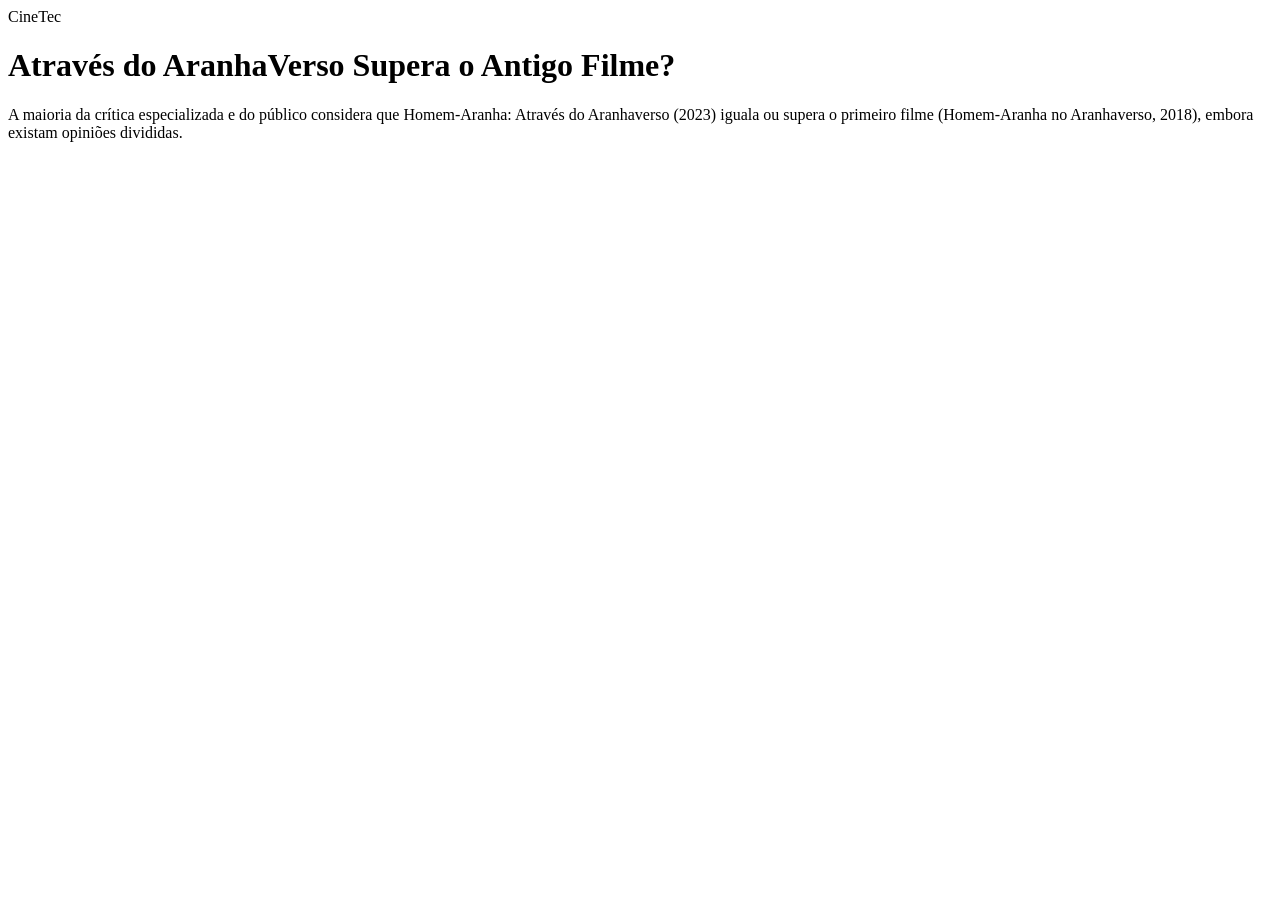
==== index.html @ cc29a234 "05/10" ====
<!DOCTYPE html>
<html lang="pt-BR">
<head>
    <meta charset="UTF-8">
    <meta name="viewport" content="width=device-width, initial-scale=1.0">
    <title>CineTec</title>
</head>
<body>
    <header> CineTec </header>
    <h1> Através do AranhaVerso Supera o Antigo Filme?</h1>
    <p>A maioria da crítica especializada e do público considera que Homem-Aranha: Através do Aranhaverso (2023) iguala ou supera o primeiro filme (Homem-Aranha no Aranhaverso, 2018), embora existam opiniões divididas.</p>

    <iframe width="560" height="315" src="https://www.youtube.com/embed/LZBlXkDvhh4?si=Lw2YmyXKeDv9jEef" title="YouTube video player" frameborder="0" allow="accelerometer; autoplay; clipboard-write; encrypted-media; gyroscope; picture-in-picture; web-share" referrerpolicy="strict-origin-when-cross-origin" allowfullscreen></iframe>

    <section>
        <div>
            
        </div>
        <div>

        </div>
    </section>

</body>
</html>
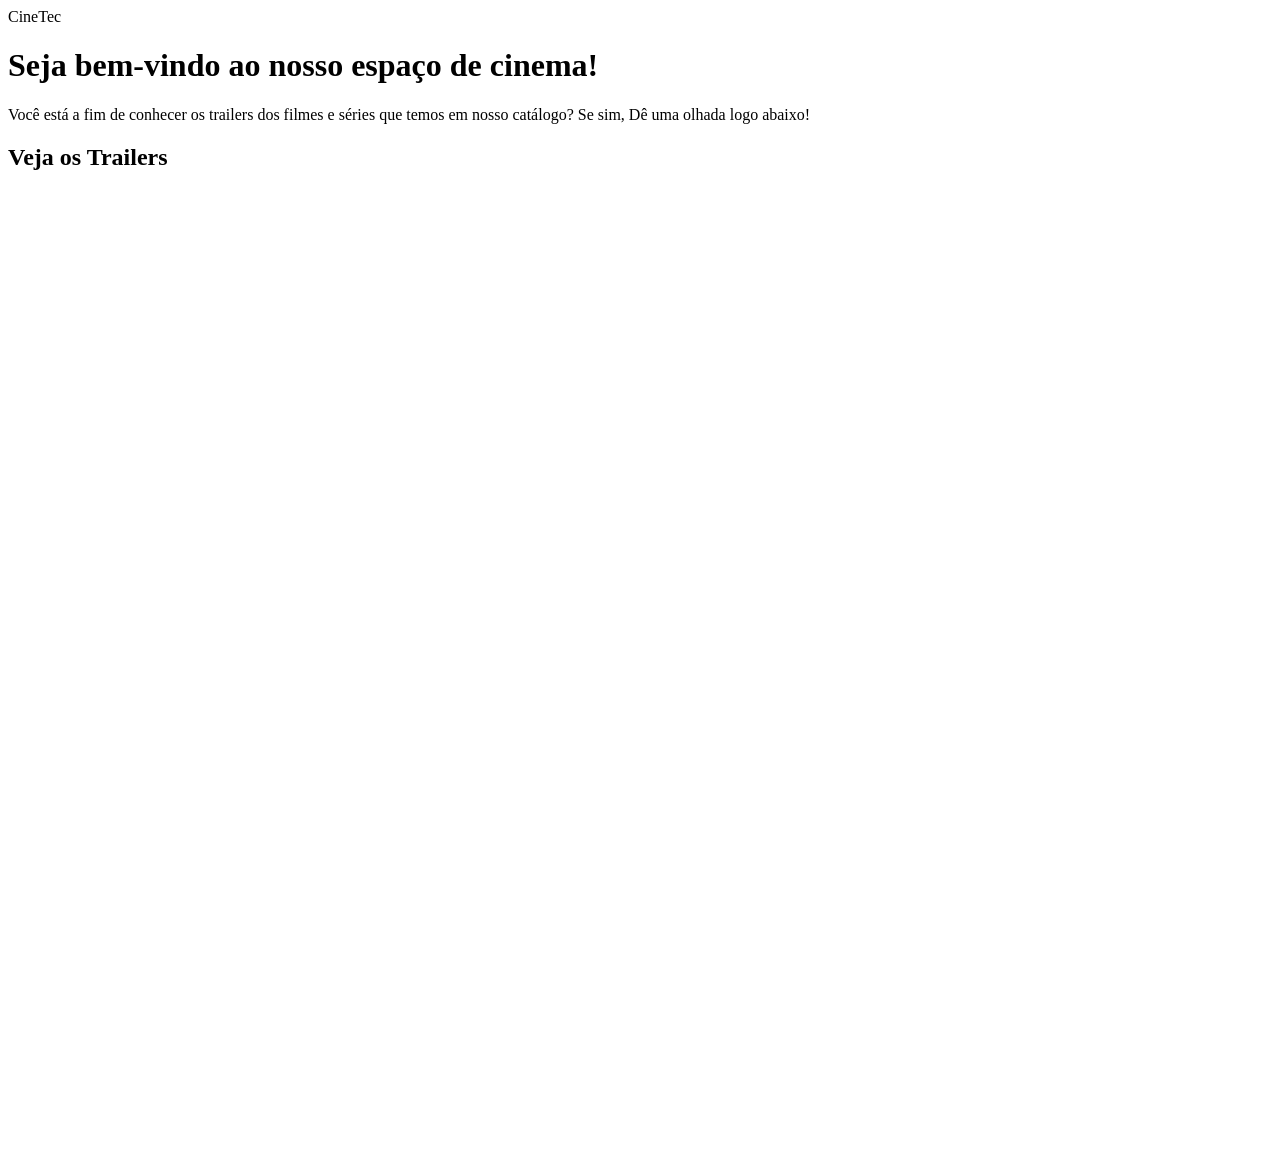
==== commit 5f8f9a66: "19/10" ====
--- a/index.html
+++ b/index.html
@@ -1,20 +1,43 @@
 <!DOCTYPE html>
 <html lang="pt-BR">
+
 <head>
     <meta charset="UTF-8">
     <meta name="viewport" content="width=device-width, initial-scale=1.0">
     <title>CineTec</title>
 </head>
+
 <body>
     <header> CineTec </header>
-    <h1> Através do AranhaVerso Supera o Antigo Filme?</h1>
-    <p>A maioria da crítica especializada e do público considera que Homem-Aranha: Através do Aranhaverso (2023) iguala ou supera o primeiro filme (Homem-Aranha no Aranhaverso, 2018), embora existam opiniões divididas.</p>
+    <h1> Seja bem-vindo ao nosso espaço de cinema! </h1>
+    <p>Você está a fim de conhecer os trailers dos filmes e séries que temos em nosso catálogo? Se sim, Dê uma olhada logo abaixo!</p>
 
-    <iframe width="560" height="315" src="https://www.youtube.com/embed/LZBlXkDvhh4?si=Lw2YmyXKeDv9jEef" title="YouTube video player" frameborder="0" allow="accelerometer; autoplay; clipboard-write; encrypted-media; gyroscope; picture-in-picture; web-share" referrerpolicy="strict-origin-when-cross-origin" allowfullscreen></iframe>
+
 
     <section>
-        <div>
-            
+        <h2> Veja os Trailers </h2>
+        <div class="categoria-videos">
+            <iframe width="560" height="315" src="https://www.youtube.com/embed/_juCljJ4rzU?si=S2fGUZrcpbtemXIc"
+                title="YouTube video player" frameborder="0"
+                allow="accelerometer; autoplay; clipboard-write; encrypted-media; gyroscope; picture-in-picture; web-share"
+                referrerpolicy="strict-origin-when-cross-origin" allowfullscreen></iframe>
+
+            <iframe width="560" height="315" src="https://www.youtube.com/embed/yAZxx8t9zig?si=YxLXKt5X-Cb_S_-1"
+                title="YouTube video player" frameborder="0"
+                allow="accelerometer; autoplay; clipboard-write; encrypted-media; gyroscope; picture-in-picture; web-share"
+                referrerpolicy="strict-origin-when-cross-origin" allowfullscreen></iframe>
+
+            <iframe width="560" height="315" src="https://www.youtube.com/embed/LZBlXkDvhh4?si=Lw2YmyXKeDv9jEef"
+                title="YouTube video player" frameborder="0"
+                allow="accelerometer; autoplay; clipboard-write; encrypted-media; gyroscope; picture-in-picture; web-share"
+                referrerpolicy="strict-origin-when-cross-origin" allowfullscreen></iframe>
+
+            <iframe width="560" height="315" src="https://www.youtube.com/embed/PlulyWs1kS4?si=vdu481B2vQ9Os8NS" title="YouTube video player" frameborder="0" allow="accelerometer; autoplay; clipboard-write; encrypted-media; gyroscope; picture-in-picture; web-share" referrerpolicy="strict-origin-when-cross-origin" allowfullscreen></iframe>
+
+            <iframe width="560" height="315" src="https://www.youtube.com/embed/irVNGjRFZGk?si=vk2g4pe2ifqlutdb" title="YouTube video player" frameborder="0" allow="accelerometer; autoplay; clipboard-write; encrypted-media; gyroscope; picture-in-picture; web-share" referrerpolicy="strict-origin-when-cross-origin" allowfullscreen></iframe>
+
+            <iframe width="560" height="315" src="https://www.youtube.com/embed/YWoIIeQECXg?si=UeiY3RfHcWssS88X" title="YouTube video player" frameborder="0" allow="accelerometer; autoplay; clipboard-write; encrypted-media; gyroscope; picture-in-picture; web-share" referrerpolicy="strict-origin-when-cross-origin" allowfullscreen></iframe>
+
         </div>
         <div>
 
@@ -22,4 +45,5 @@
     </section>
 
 </body>
+
 </html>
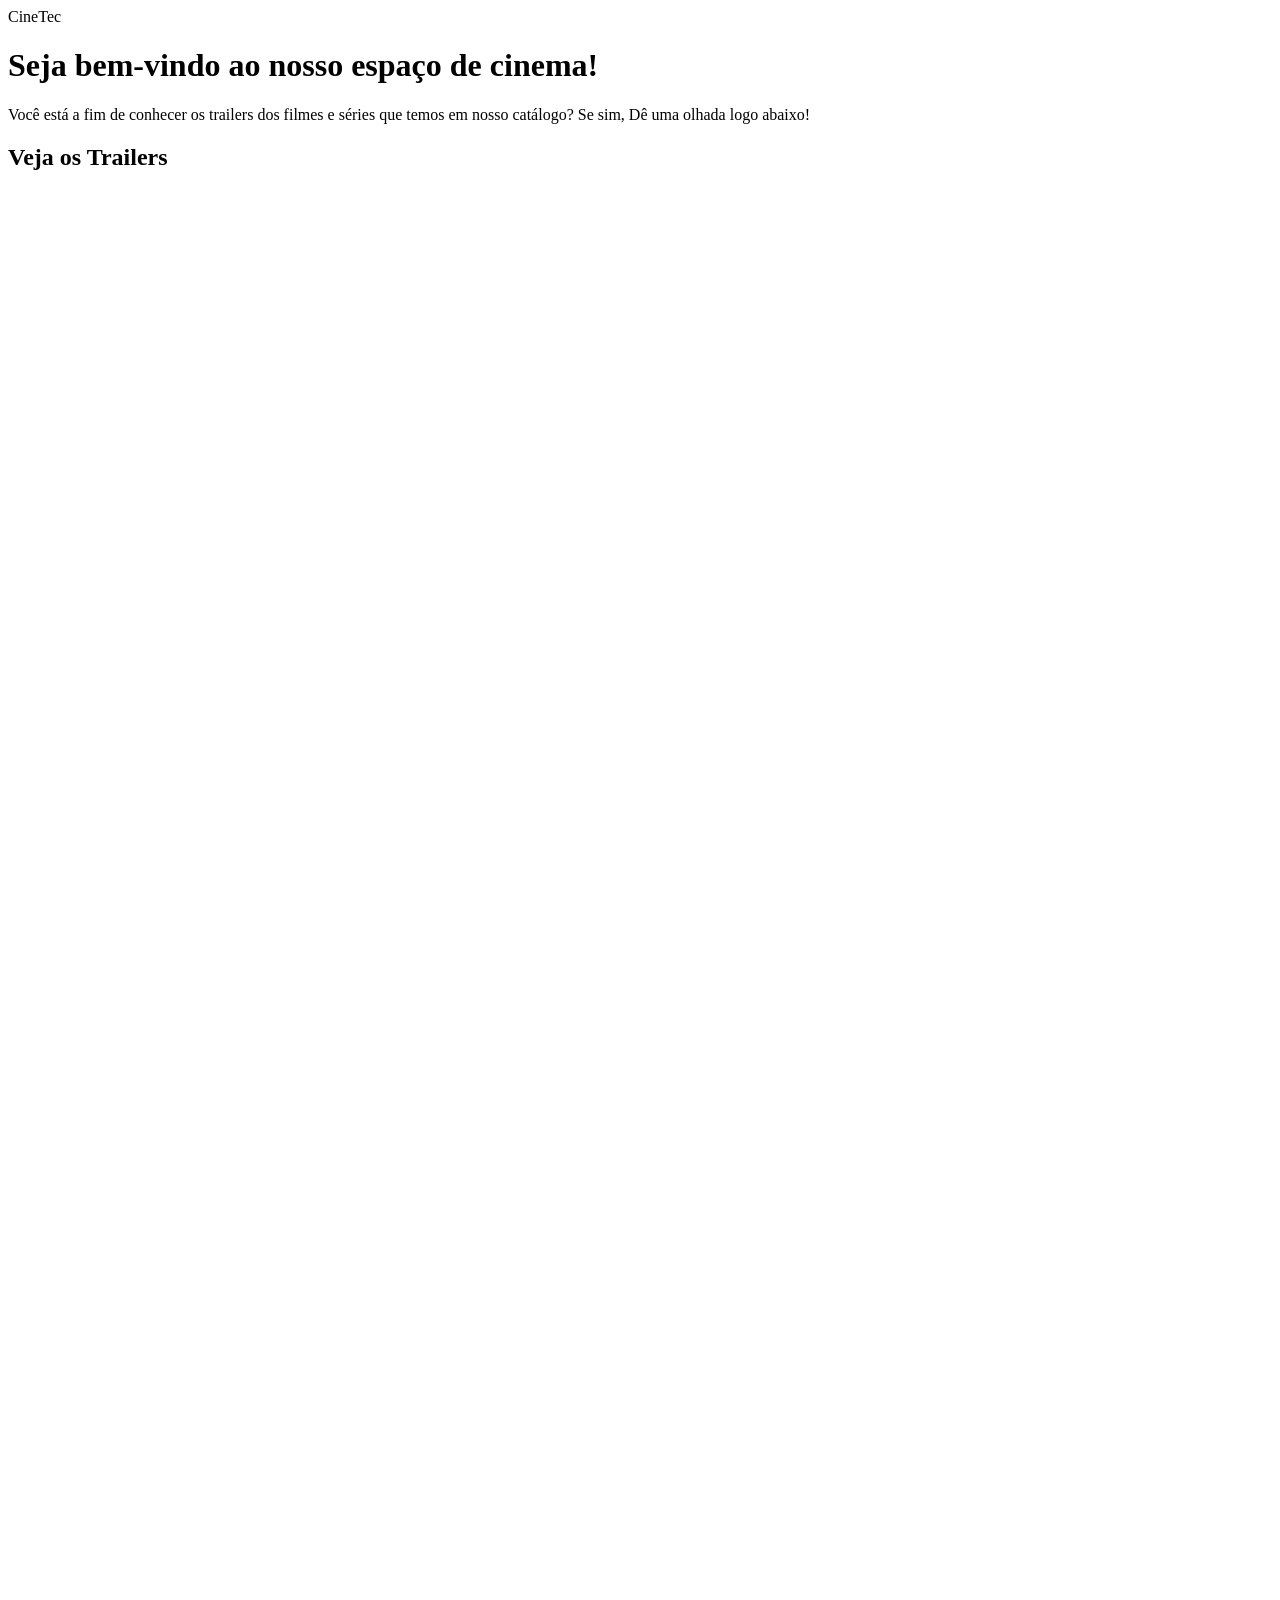
==== commit 262211dd: "19/10" ====
--- a/index.html
+++ b/index.html
@@ -38,6 +38,100 @@
 
             <iframe width="560" height="315" src="https://www.youtube.com/embed/YWoIIeQECXg?si=UeiY3RfHcWssS88X" title="YouTube video player" frameborder="0" allow="accelerometer; autoplay; clipboard-write; encrypted-media; gyroscope; picture-in-picture; web-share" referrerpolicy="strict-origin-when-cross-origin" allowfullscreen></iframe>
 
+            <iframe width="560" height="315" src="https://www.youtube.com/embed/dEbe0rS4Z2A?si=UXqF4jZ-Nwh6zPhl" title="YouTube video player" frameborder="0" allow="accelerometer; autoplay; clipboard-write; encrypted-media; gyroscope; picture-in-picture; web-share" referrerpolicy="strict-origin-when-cross-origin" allowfullscreen></iframe>
+
+            <iframe width="560" height="315" src="https://www.youtube.com/embed/hI1jyNTMBFI?si=Sz_t1UsinID2tQRL" title="YouTube video player" frameborder="0" allow="accelerometer; autoplay; clipboard-write; encrypted-media; gyroscope; picture-in-picture; web-share" referrerpolicy="strict-origin-when-cross-origin" allowfullscreen></iframe>
+
+            <iframe width="560" height="315" src="https://www.youtube.com/embed/SS6ABPkfmBE?si=seQvEqfHHALytKza" title="YouTube video player" frameborder="0" allow="accelerometer; autoplay; clipboard-write; encrypted-media; gyroscope; picture-in-picture; web-share" referrerpolicy="strict-origin-when-cross-origin" allowfullscreen></iframe>
+
+            <iframe width="560" height="315" src="https://www.youtube.com/embed/2LeOH9AGJQM?si=zfZWoxfNolUnM9rr" title="YouTube video player" frameborder="0" allow="accelerometer; autoplay; clipboard-write; encrypted-media; gyroscope; picture-in-picture; web-share" referrerpolicy="strict-origin-when-cross-origin" allowfullscreen></iframe>
+
+            <iframe width="560" height="315" src="https://www.youtube.com/embed/CyiiEJRZjSU?si=vPu7tjXKfpZiNeeV" title="YouTube video player" frameborder="0" allow="accelerometer; autoplay; clipboard-write; encrypted-media; gyroscope; picture-in-picture; web-share" referrerpolicy="strict-origin-when-cross-origin" allowfullscreen></iframe>
+
+            <iframe width="560" height="315" src="https://www.youtube.com/embed/LJdY1vjYnOM?si=ZwgQ8LdC3eieUWmr" title="YouTube video player" frameborder="0" allow="accelerometer; autoplay; clipboard-write; encrypted-media; gyroscope; picture-in-picture; web-share" referrerpolicy="strict-origin-when-cross-origin" allowfullscreen></iframe>
+
+            <iframe width="560" height="315" src="https://www.youtube.com/embed/38Km1ivD9ak?si=Zu-AEcEXfaR1sM8K" title="YouTube video player" frameborder="0" allow="accelerometer; autoplay; clipboard-write; encrypted-media; gyroscope; picture-in-picture; web-share" referrerpolicy="strict-origin-when-cross-origin" allowfullscreen></iframe>
+
+            <iframe width="560" height="315" src="https://www.youtube.com/embed/q4RK3jY7AVk?si=LXRPVogUljtTdrKt" title="YouTube video player" frameborder="0" allow="accelerometer; autoplay; clipboard-write; encrypted-media; gyroscope; picture-in-picture; web-share" referrerpolicy="strict-origin-when-cross-origin" allowfullscreen></iframe>
+
+            <iframe width="560" height="315" src="https://www.youtube.com/embed/zbzCvdSJZ8Q?si=J2ZiZ9I-Kb7r79F1" title="YouTube video player" frameborder="0" allow="accelerometer; autoplay; clipboard-write; encrypted-media; gyroscope; picture-in-picture; web-share" referrerpolicy="strict-origin-when-cross-origin" allowfullscreen></iframe>
+
+            <iframe width="560" height="315" src="https://www.youtube.com/embed/yXPWsdT43YE?si=pIgTwEO1SlkDFfDB" title="YouTube video player" frameborder="0" allow="accelerometer; autoplay; clipboard-write; encrypted-media; gyroscope; picture-in-picture; web-share" referrerpolicy="strict-origin-when-cross-origin" allowfullscreen></iframe>
+
+            <iframe width="560" height="315" src="https://www.youtube.com/embed/lqMJQa3JhZU?si=hj0GCU009MB2lVb3" title="YouTube video player" frameborder="0" allow="accelerometer; autoplay; clipboard-write; encrypted-media; gyroscope; picture-in-picture; web-share" referrerpolicy="strict-origin-when-cross-origin" allowfullscreen></iframe>
+
+            <iframe width="560" height="315" src="https://www.youtube.com/embed/Y-Dcn-qnnjs?si=mkpO97il-dAwIYGn" title="YouTube video player" frameborder="0" allow="accelerometer; autoplay; clipboard-write; encrypted-media; gyroscope; picture-in-picture; web-share" referrerpolicy="strict-origin-when-cross-origin" allowfullscreen></iframe>
+
+            <iframe width="560" height="315" src="https://www.youtube.com/embed/E1pkNoojLus?si=Gcc4uX64C1jvInAP" title="YouTube video player" frameborder="0" allow="accelerometer; autoplay; clipboard-write; encrypted-media; gyroscope; picture-in-picture; web-share" referrerpolicy="strict-origin-when-cross-origin" allowfullscreen></iframe>
+
+            <iframe width="560" height="315" src="https://www.youtube.com/embed/XAHprLW48no?si=O_mtCgfJ6ZEg3P95" title="YouTube video player" frameborder="0" allow="accelerometer; autoplay; clipboard-write; encrypted-media; gyroscope; picture-in-picture; web-share" referrerpolicy="strict-origin-when-cross-origin" allowfullscreen></iframe>
+
+            <iframe width="560" height="315" src="https://www.youtube.com/embed/CYc9CXGu9BI?si=HtC1n1EsRZxwRaCS" title="YouTube video player" frameborder="0" allow="accelerometer; autoplay; clipboard-write; encrypted-media; gyroscope; picture-in-picture; web-share" referrerpolicy="strict-origin-when-cross-origin" allowfullscreen></iframe>
+
+            <iframe width="560" height="315" src="https://www.youtube.com/embed/xdBWrkcmMwU?si=khWEXyMZT21pk5Cm" title="YouTube video player" frameborder="0" allow="accelerometer; autoplay; clipboard-write; encrypted-media; gyroscope; picture-in-picture; web-share" referrerpolicy="strict-origin-when-cross-origin" allowfullscreen></iframe>
+
+            <iframe width="560" height="315" src="https://www.youtube.com/embed/TRPAXuMCS10?si=w2mLTRlP96AwRJjd" title="YouTube video player" frameborder="0" allow="accelerometer; autoplay; clipboard-write; encrypted-media; gyroscope; picture-in-picture; web-share" referrerpolicy="strict-origin-when-cross-origin" allowfullscreen></iframe>
+
+            <iframe width="560" height="315" src="https://www.youtube.com/embed/Sb028w-XGxs?si=q9uzpMpzg5TUyJIi" title="YouTube video player" frameborder="0" allow="accelerometer; autoplay; clipboard-write; encrypted-media; gyroscope; picture-in-picture; web-share" referrerpolicy="strict-origin-when-cross-origin" allowfullscreen></iframe>
+
+            <iframe width="560" height="315" src="https://www.youtube.com/embed/ntE5Jmsol70?si=j4SUvKNx6SDBSfBV" title="YouTube video player" frameborder="0" allow="accelerometer; autoplay; clipboard-write; encrypted-media; gyroscope; picture-in-picture; web-share" referrerpolicy="strict-origin-when-cross-origin" allowfullscreen></iframe>
+
+            <iframe width="560" height="315" src="https://www.youtube.com/embed/6jIz_8tokvg?si=uOClxoBs7u1VXrl-" title="YouTube video player" frameborder="0" allow="accelerometer; autoplay; clipboard-write; encrypted-media; gyroscope; picture-in-picture; web-share" referrerpolicy="strict-origin-when-cross-origin" allowfullscreen></iframe>
+
+            <iframe width="560" height="315" src="https://www.youtube.com/embed/WxTe6B427o4?si=KWDHSaCv379B4_Mx" title="YouTube video player" frameborder="0" allow="accelerometer; autoplay; clipboard-write; encrypted-media; gyroscope; picture-in-picture; web-share" referrerpolicy="strict-origin-when-cross-origin" allowfullscreen></iframe>
+
+            <iframe width="560" height="315" src="https://www.youtube.com/embed/-YbiBclEEgo?si=Mw76CpyEDMpoaRwq" title="YouTube video player" frameborder="0" allow="accelerometer; autoplay; clipboard-write; encrypted-media; gyroscope; picture-in-picture; web-share" referrerpolicy="strict-origin-when-cross-origin" allowfullscreen></iframe>
+
+            <iframe width="560" height="315" src="https://www.youtube.com/embed/gGrmKgnWw9Y?si=P69tuVUGCkR6EdiO" title="YouTube video player" frameborder="0" allow="accelerometer; autoplay; clipboard-write; encrypted-media; gyroscope; picture-in-picture; web-share" referrerpolicy="strict-origin-when-cross-origin" allowfullscreen></iframe>
+
+            <iframe width="560" height="315" src="https://www.youtube.com/embed/lt1HAxpAZn4?si=tVs0ihf0Wb1ZzEtX" title="YouTube video player" frameborder="0" allow="accelerometer; autoplay; clipboard-write; encrypted-media; gyroscope; picture-in-picture; web-share" referrerpolicy="strict-origin-when-cross-origin" allowfullscreen></iframe>
+
+            <iframe width="560" height="315" src="https://www.youtube.com/embed/wVqwoGwmR_I?si=3cx4lUFmEqVQjEs3" title="YouTube video player" frameborder="0" allow="accelerometer; autoplay; clipboard-write; encrypted-media; gyroscope; picture-in-picture; web-share" referrerpolicy="strict-origin-when-cross-origin" allowfullscreen></iframe>
+
+            <iframe width="560" height="315" src="https://www.youtube.com/embed/oxYQb-WxPPk?si=35iktWrMUjh5ibPd" title="YouTube video player" frameborder="0" allow="accelerometer; autoplay; clipboard-write; encrypted-media; gyroscope; picture-in-picture; web-share" referrerpolicy="strict-origin-when-cross-origin" allowfullscreen></iframe>
+
+            <iframe width="560" height="315" src="https://www.youtube.com/embed/uI1KofmBtYI?si=NAKc3EXp5U2O4IB-" title="YouTube video player" frameborder="0" allow="accelerometer; autoplay; clipboard-write; encrypted-media; gyroscope; picture-in-picture; web-share" referrerpolicy="strict-origin-when-cross-origin" allowfullscreen></iframe>
+
+            <iframe width="560" height="315" src="https://www.youtube.com/embed/YeQoQNZq7wg?si=L2snIm7sDWYbjXlB" title="YouTube video player" frameborder="0" allow="accelerometer; autoplay; clipboard-write; encrypted-media; gyroscope; picture-in-picture; web-share" referrerpolicy="strict-origin-when-cross-origin" allowfullscreen></iframe>
+
+            <iframe width="560" height="315" src="https://www.youtube.com/embed/iLmZZV-Nkuk?si=4MIXmXpAD-DNNg6G" title="YouTube video player" frameborder="0" allow="accelerometer; autoplay; clipboard-write; encrypted-media; gyroscope; picture-in-picture; web-share" referrerpolicy="strict-origin-when-cross-origin" allowfullscreen></iframe>
+
+            <iframe width="560" height="315" src="https://www.youtube.com/embed/mYfJxlgR2jw?si=Gfocdz_CTCEW9Uw1" title="YouTube video player" frameborder="0" allow="accelerometer; autoplay; clipboard-write; encrypted-media; gyroscope; picture-in-picture; web-share" referrerpolicy="strict-origin-when-cross-origin" allowfullscreen></iframe>
+
+            <iframe width="560" height="315" src="https://www.youtube.com/embed/o3Bjx2yZxqw?si=HcLK-t9_hco4Kybm" title="YouTube video player" frameborder="0" allow="accelerometer; autoplay; clipboard-write; encrypted-media; gyroscope; picture-in-picture; web-share" referrerpolicy="strict-origin-when-cross-origin" allowfullscreen></iframe>
+
+            <iframe width="560" height="315" src="https://www.youtube.com/embed/lV1OOlGwExM?si=S7FdK27ccSBCbrjO" title="YouTube video player" frameborder="0" allow="accelerometer; autoplay; clipboard-write; encrypted-media; gyroscope; picture-in-picture; web-share" referrerpolicy="strict-origin-when-cross-origin" allowfullscreen></iframe>
+
+            <iframe width="560" height="315" src="https://www.youtube.com/embed/ErP-CTXts8M?si=zdPodU0djnX74Mus" title="YouTube video player" frameborder="0" allow="accelerometer; autoplay; clipboard-write; encrypted-media; gyroscope; picture-in-picture; web-share" referrerpolicy="strict-origin-when-cross-origin" allowfullscreen></iframe>
+
+            <iframe width="560" height="315" src="https://www.youtube.com/embed/nY4SZzGlvz8?si=RqHsYyKwSwiK4Nx4" title="YouTube video player" frameborder="0" allow="accelerometer; autoplay; clipboard-write; encrypted-media; gyroscope; picture-in-picture; web-share" referrerpolicy="strict-origin-when-cross-origin" allowfullscreen></iframe>
+
+            <iframe width="560" height="315" src="https://www.youtube.com/embed/ou_e0cpCwQ0?si=gZOiQagsoEHLj4Mg" title="YouTube video player" frameborder="0" allow="accelerometer; autoplay; clipboard-write; encrypted-media; gyroscope; picture-in-picture; web-share" referrerpolicy="strict-origin-when-cross-origin" allowfullscreen></iframe>
+
+            <iframe width="560" height="315" src="https://www.youtube.com/embed/qCks9ymO0Ro?si=izA72ASlQHeWbGRv" title="YouTube video player" frameborder="0" allow="accelerometer; autoplay; clipboard-write; encrypted-media; gyroscope; picture-in-picture; web-share" referrerpolicy="strict-origin-when-cross-origin" allowfullscreen></iframe>
+
+            <iframe width="560" height="315" src="https://www.youtube.com/embed/C-Wi9qu--0k?si=5XQ46-L0C9mm3cm-" title="YouTube video player" frameborder="0" allow="accelerometer; autoplay; clipboard-write; encrypted-media; gyroscope; picture-in-picture; web-share" referrerpolicy="strict-origin-when-cross-origin" allowfullscreen></iframe>
+
+            <iframe width="560" height="315" src="https://www.youtube.com/embed/s1-pfiVMKAs?si=2CqQFs31mml1zPG4" title="YouTube video player" frameborder="0" allow="accelerometer; autoplay; clipboard-write; encrypted-media; gyroscope; picture-in-picture; web-share" referrerpolicy="strict-origin-when-cross-origin" allowfullscreen></iframe>
+
+            <iframe width="560" height="315" src="https://www.youtube.com/embed/hWBxoH4-4yw?si=Oi1sKYj_V8Bg2Ay7" title="YouTube video player" frameborder="0" allow="accelerometer; autoplay; clipboard-write; encrypted-media; gyroscope; picture-in-picture; web-share" referrerpolicy="strict-origin-when-cross-origin" allowfullscreen></iframe>
+
+            <iframe width="560" height="315" src="https://www.youtube.com/embed/CVJDac5ST4Y?si=rF7esdkgDev4rH6S" title="YouTube video player" frameborder="0" allow="accelerometer; autoplay; clipboard-write; encrypted-media; gyroscope; picture-in-picture; web-share" referrerpolicy="strict-origin-when-cross-origin" allowfullscreen></iframe>
+
+            <iframe width="560" height="315" src="https://www.youtube.com/embed/bPiNYBHvB9Y?si=z6XjnW3ASbIwGdK5" title="YouTube video player" frameborder="0" allow="accelerometer; autoplay; clipboard-write; encrypted-media; gyroscope; picture-in-picture; web-share" referrerpolicy="strict-origin-when-cross-origin" allowfullscreen></iframe>
+
+            <iframe width="560" height="315" src="https://www.youtube.com/embed/6icgoOCkSKM?si=Bfq3yED3kS-ksFRC" title="YouTube video player" frameborder="0" allow="accelerometer; autoplay; clipboard-write; encrypted-media; gyroscope; picture-in-picture; web-share" referrerpolicy="strict-origin-when-cross-origin" allowfullscreen></iframe>
+
+            <iframe width="560" height="315" src="https://www.youtube.com/embed/wmiIUN-7qhE?si=XtH0SxBlhJcz2bFN" title="YouTube video player" frameborder="0" allow="accelerometer; autoplay; clipboard-write; encrypted-media; gyroscope; picture-in-picture; web-share" referrerpolicy="strict-origin-when-cross-origin" allowfullscreen></iframe>
+
+            <iframe width="560" height="315" src="https://www.youtube.com/embed/uF8w-6x61fc?si=lbjWmah3L7EETOfN" title="YouTube video player" frameborder="0" allow="accelerometer; autoplay; clipboard-write; encrypted-media; gyroscope; picture-in-picture; web-share" referrerpolicy="strict-origin-when-cross-origin" allowfullscreen></iframe>
+
+            <iframe width="560" height="315" src="https://www.youtube.com/embed/Rvr68u6k5sI?si=MnqRpBLcAPD6IQyX" title="YouTube video player" frameborder="0" allow="accelerometer; autoplay; clipboard-write; encrypted-media; gyroscope; picture-in-picture; web-share" referrerpolicy="strict-origin-when-cross-origin" allowfullscreen></iframe>
+
+
+
+
+
         </div>
         <div>
 
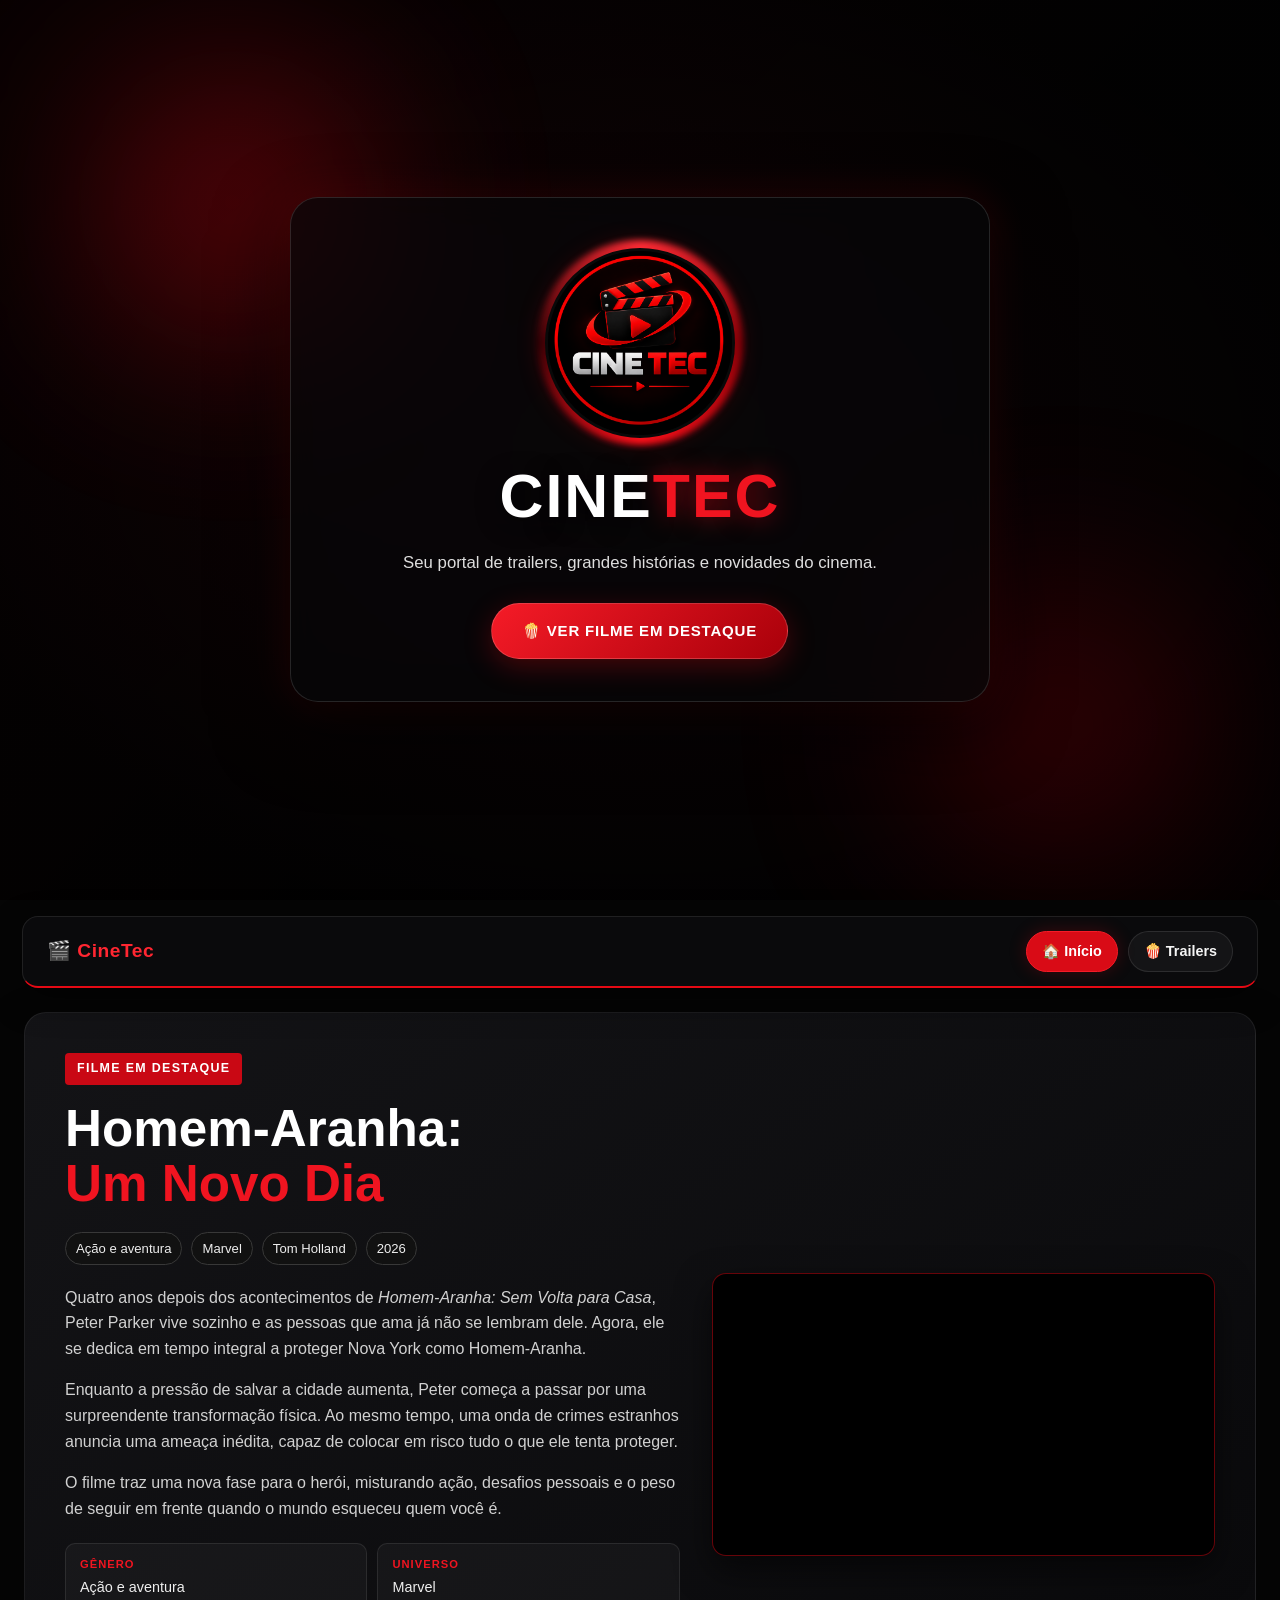
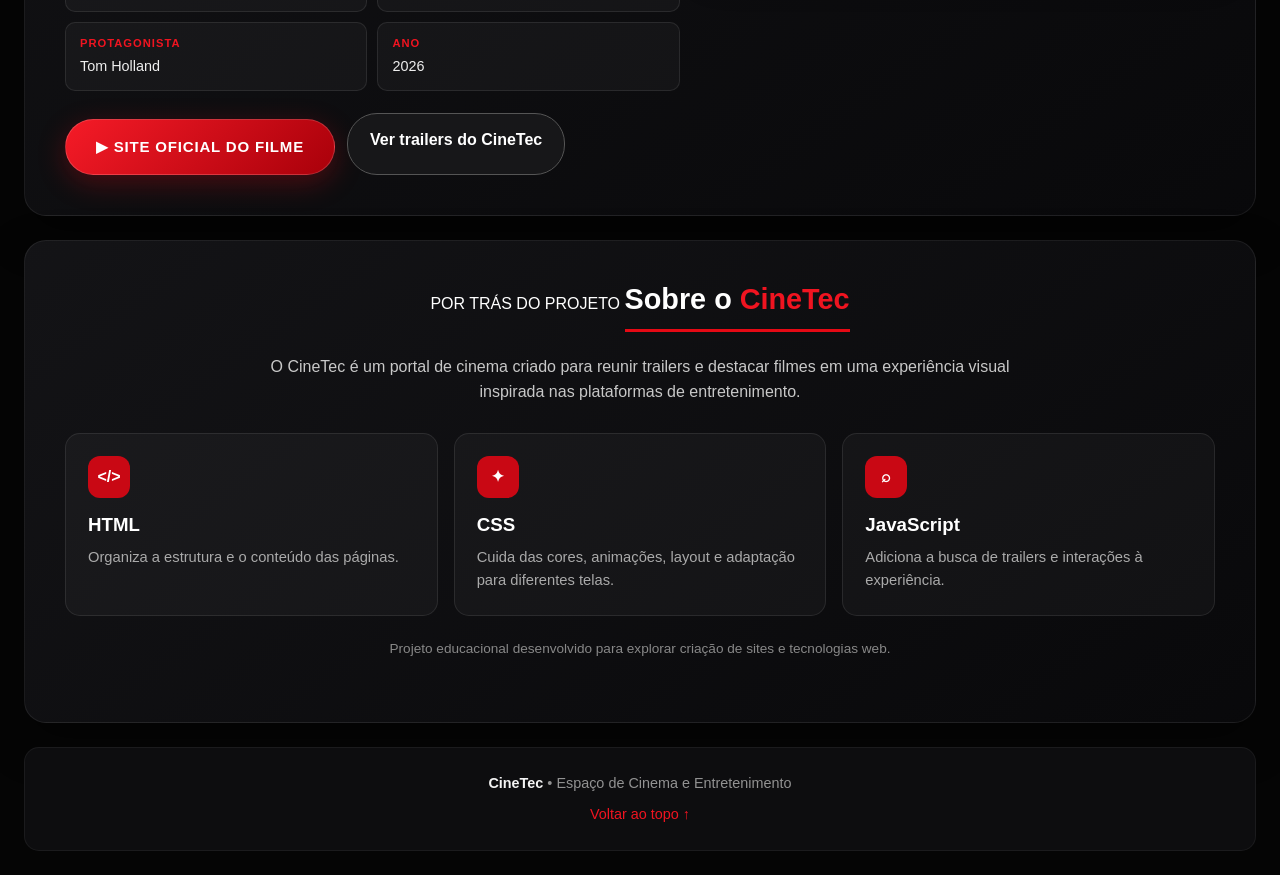
==== commit 8198715d: "19/10" ====
--- a/index.html
+++ b/index.html
@@ -1,143 +1,73 @@
 <!DOCTYPE html>
 <html lang="pt-BR">
-
 <head>
     <meta charset="UTF-8">
     <meta name="viewport" content="width=device-width, initial-scale=1.0">
-    <title>CineTec</title>
+    <meta name="description" content="CineTec: trailers e destaques do mundo do cinema.">
+    <title>CineTec | Cinema em destaque</title>
+    <link rel="stylesheet" href="style.css">
 </head>
-
-<body>
-    <header> CineTec </header>
-    <h1> Seja bem-vindo ao nosso espaço de cinema! </h1>
-    <p>Você está a fim de conhecer os trailers dos filmes e séries que temos em nosso catálogo? Se sim, Dê uma olhada logo abaixo!</p>
-
-
-
-    <section>
-        <h2> Veja os Trailers </h2>
-        <div class="categoria-videos">
-            <iframe width="560" height="315" src="https://www.youtube.com/embed/_juCljJ4rzU?si=S2fGUZrcpbtemXIc"
-                title="YouTube video player" frameborder="0"
-                allow="accelerometer; autoplay; clipboard-write; encrypted-media; gyroscope; picture-in-picture; web-share"
-                referrerpolicy="strict-origin-when-cross-origin" allowfullscreen></iframe>
-
-            <iframe width="560" height="315" src="https://www.youtube.com/embed/yAZxx8t9zig?si=YxLXKt5X-Cb_S_-1"
-                title="YouTube video player" frameborder="0"
-                allow="accelerometer; autoplay; clipboard-write; encrypted-media; gyroscope; picture-in-picture; web-share"
-                referrerpolicy="strict-origin-when-cross-origin" allowfullscreen></iframe>
-
-            <iframe width="560" height="315" src="https://www.youtube.com/embed/LZBlXkDvhh4?si=Lw2YmyXKeDv9jEef"
-                title="YouTube video player" frameborder="0"
-                allow="accelerometer; autoplay; clipboard-write; encrypted-media; gyroscope; picture-in-picture; web-share"
-                referrerpolicy="strict-origin-when-cross-origin" allowfullscreen></iframe>
-
-            <iframe width="560" height="315" src="https://www.youtube.com/embed/PlulyWs1kS4?si=vdu481B2vQ9Os8NS" title="YouTube video player" frameborder="0" allow="accelerometer; autoplay; clipboard-write; encrypted-media; gyroscope; picture-in-picture; web-share" referrerpolicy="strict-origin-when-cross-origin" allowfullscreen></iframe>
-
-            <iframe width="560" height="315" src="https://www.youtube.com/embed/irVNGjRFZGk?si=vk2g4pe2ifqlutdb" title="YouTube video player" frameborder="0" allow="accelerometer; autoplay; clipboard-write; encrypted-media; gyroscope; picture-in-picture; web-share" referrerpolicy="strict-origin-when-cross-origin" allowfullscreen></iframe>
-
-            <iframe width="560" height="315" src="https://www.youtube.com/embed/YWoIIeQECXg?si=UeiY3RfHcWssS88X" title="YouTube video player" frameborder="0" allow="accelerometer; autoplay; clipboard-write; encrypted-media; gyroscope; picture-in-picture; web-share" referrerpolicy="strict-origin-when-cross-origin" allowfullscreen></iframe>
-
-            <iframe width="560" height="315" src="https://www.youtube.com/embed/dEbe0rS4Z2A?si=UXqF4jZ-Nwh6zPhl" title="YouTube video player" frameborder="0" allow="accelerometer; autoplay; clipboard-write; encrypted-media; gyroscope; picture-in-picture; web-share" referrerpolicy="strict-origin-when-cross-origin" allowfullscreen></iframe>
-
-            <iframe width="560" height="315" src="https://www.youtube.com/embed/hI1jyNTMBFI?si=Sz_t1UsinID2tQRL" title="YouTube video player" frameborder="0" allow="accelerometer; autoplay; clipboard-write; encrypted-media; gyroscope; picture-in-picture; web-share" referrerpolicy="strict-origin-when-cross-origin" allowfullscreen></iframe>
-
-            <iframe width="560" height="315" src="https://www.youtube.com/embed/SS6ABPkfmBE?si=seQvEqfHHALytKza" title="YouTube video player" frameborder="0" allow="accelerometer; autoplay; clipboard-write; encrypted-media; gyroscope; picture-in-picture; web-share" referrerpolicy="strict-origin-when-cross-origin" allowfullscreen></iframe>
-
-            <iframe width="560" height="315" src="https://www.youtube.com/embed/2LeOH9AGJQM?si=zfZWoxfNolUnM9rr" title="YouTube video player" frameborder="0" allow="accelerometer; autoplay; clipboard-write; encrypted-media; gyroscope; picture-in-picture; web-share" referrerpolicy="strict-origin-when-cross-origin" allowfullscreen></iframe>
-
-            <iframe width="560" height="315" src="https://www.youtube.com/embed/CyiiEJRZjSU?si=vPu7tjXKfpZiNeeV" title="YouTube video player" frameborder="0" allow="accelerometer; autoplay; clipboard-write; encrypted-media; gyroscope; picture-in-picture; web-share" referrerpolicy="strict-origin-when-cross-origin" allowfullscreen></iframe>
-
-            <iframe width="560" height="315" src="https://www.youtube.com/embed/LJdY1vjYnOM?si=ZwgQ8LdC3eieUWmr" title="YouTube video player" frameborder="0" allow="accelerometer; autoplay; clipboard-write; encrypted-media; gyroscope; picture-in-picture; web-share" referrerpolicy="strict-origin-when-cross-origin" allowfullscreen></iframe>
-
-            <iframe width="560" height="315" src="https://www.youtube.com/embed/38Km1ivD9ak?si=Zu-AEcEXfaR1sM8K" title="YouTube video player" frameborder="0" allow="accelerometer; autoplay; clipboard-write; encrypted-media; gyroscope; picture-in-picture; web-share" referrerpolicy="strict-origin-when-cross-origin" allowfullscreen></iframe>
-
-            <iframe width="560" height="315" src="https://www.youtube.com/embed/q4RK3jY7AVk?si=LXRPVogUljtTdrKt" title="YouTube video player" frameborder="0" allow="accelerometer; autoplay; clipboard-write; encrypted-media; gyroscope; picture-in-picture; web-share" referrerpolicy="strict-origin-when-cross-origin" allowfullscreen></iframe>
-
-            <iframe width="560" height="315" src="https://www.youtube.com/embed/zbzCvdSJZ8Q?si=J2ZiZ9I-Kb7r79F1" title="YouTube video player" frameborder="0" allow="accelerometer; autoplay; clipboard-write; encrypted-media; gyroscope; picture-in-picture; web-share" referrerpolicy="strict-origin-when-cross-origin" allowfullscreen></iframe>
-
-            <iframe width="560" height="315" src="https://www.youtube.com/embed/yXPWsdT43YE?si=pIgTwEO1SlkDFfDB" title="YouTube video player" frameborder="0" allow="accelerometer; autoplay; clipboard-write; encrypted-media; gyroscope; picture-in-picture; web-share" referrerpolicy="strict-origin-when-cross-origin" allowfullscreen></iframe>
-
-            <iframe width="560" height="315" src="https://www.youtube.com/embed/lqMJQa3JhZU?si=hj0GCU009MB2lVb3" title="YouTube video player" frameborder="0" allow="accelerometer; autoplay; clipboard-write; encrypted-media; gyroscope; picture-in-picture; web-share" referrerpolicy="strict-origin-when-cross-origin" allowfullscreen></iframe>
-
-            <iframe width="560" height="315" src="https://www.youtube.com/embed/Y-Dcn-qnnjs?si=mkpO97il-dAwIYGn" title="YouTube video player" frameborder="0" allow="accelerometer; autoplay; clipboard-write; encrypted-media; gyroscope; picture-in-picture; web-share" referrerpolicy="strict-origin-when-cross-origin" allowfullscreen></iframe>
-
-            <iframe width="560" height="315" src="https://www.youtube.com/embed/E1pkNoojLus?si=Gcc4uX64C1jvInAP" title="YouTube video player" frameborder="0" allow="accelerometer; autoplay; clipboard-write; encrypted-media; gyroscope; picture-in-picture; web-share" referrerpolicy="strict-origin-when-cross-origin" allowfullscreen></iframe>
-
-            <iframe width="560" height="315" src="https://www.youtube.com/embed/XAHprLW48no?si=O_mtCgfJ6ZEg3P95" title="YouTube video player" frameborder="0" allow="accelerometer; autoplay; clipboard-write; encrypted-media; gyroscope; picture-in-picture; web-share" referrerpolicy="strict-origin-when-cross-origin" allowfullscreen></iframe>
-
-            <iframe width="560" height="315" src="https://www.youtube.com/embed/CYc9CXGu9BI?si=HtC1n1EsRZxwRaCS" title="YouTube video player" frameborder="0" allow="accelerometer; autoplay; clipboard-write; encrypted-media; gyroscope; picture-in-picture; web-share" referrerpolicy="strict-origin-when-cross-origin" allowfullscreen></iframe>
-
-            <iframe width="560" height="315" src="https://www.youtube.com/embed/xdBWrkcmMwU?si=khWEXyMZT21pk5Cm" title="YouTube video player" frameborder="0" allow="accelerometer; autoplay; clipboard-write; encrypted-media; gyroscope; picture-in-picture; web-share" referrerpolicy="strict-origin-when-cross-origin" allowfullscreen></iframe>
-
-            <iframe width="560" height="315" src="https://www.youtube.com/embed/TRPAXuMCS10?si=w2mLTRlP96AwRJjd" title="YouTube video player" frameborder="0" allow="accelerometer; autoplay; clipboard-write; encrypted-media; gyroscope; picture-in-picture; web-share" referrerpolicy="strict-origin-when-cross-origin" allowfullscreen></iframe>
-
-            <iframe width="560" height="315" src="https://www.youtube.com/embed/Sb028w-XGxs?si=q9uzpMpzg5TUyJIi" title="YouTube video player" frameborder="0" allow="accelerometer; autoplay; clipboard-write; encrypted-media; gyroscope; picture-in-picture; web-share" referrerpolicy="strict-origin-when-cross-origin" allowfullscreen></iframe>
-
-            <iframe width="560" height="315" src="https://www.youtube.com/embed/ntE5Jmsol70?si=j4SUvKNx6SDBSfBV" title="YouTube video player" frameborder="0" allow="accelerometer; autoplay; clipboard-write; encrypted-media; gyroscope; picture-in-picture; web-share" referrerpolicy="strict-origin-when-cross-origin" allowfullscreen></iframe>
-
-            <iframe width="560" height="315" src="https://www.youtube.com/embed/6jIz_8tokvg?si=uOClxoBs7u1VXrl-" title="YouTube video player" frameborder="0" allow="accelerometer; autoplay; clipboard-write; encrypted-media; gyroscope; picture-in-picture; web-share" referrerpolicy="strict-origin-when-cross-origin" allowfullscreen></iframe>
-
-            <iframe width="560" height="315" src="https://www.youtube.com/embed/WxTe6B427o4?si=KWDHSaCv379B4_Mx" title="YouTube video player" frameborder="0" allow="accelerometer; autoplay; clipboard-write; encrypted-media; gyroscope; picture-in-picture; web-share" referrerpolicy="strict-origin-when-cross-origin" allowfullscreen></iframe>
-
-            <iframe width="560" height="315" src="https://www.youtube.com/embed/-YbiBclEEgo?si=Mw76CpyEDMpoaRwq" title="YouTube video player" frameborder="0" allow="accelerometer; autoplay; clipboard-write; encrypted-media; gyroscope; picture-in-picture; web-share" referrerpolicy="strict-origin-when-cross-origin" allowfullscreen></iframe>
-
-            <iframe width="560" height="315" src="https://www.youtube.com/embed/gGrmKgnWw9Y?si=P69tuVUGCkR6EdiO" title="YouTube video player" frameborder="0" allow="accelerometer; autoplay; clipboard-write; encrypted-media; gyroscope; picture-in-picture; web-share" referrerpolicy="strict-origin-when-cross-origin" allowfullscreen></iframe>
-
-            <iframe width="560" height="315" src="https://www.youtube.com/embed/lt1HAxpAZn4?si=tVs0ihf0Wb1ZzEtX" title="YouTube video player" frameborder="0" allow="accelerometer; autoplay; clipboard-write; encrypted-media; gyroscope; picture-in-picture; web-share" referrerpolicy="strict-origin-when-cross-origin" allowfullscreen></iframe>
-
-            <iframe width="560" height="315" src="https://www.youtube.com/embed/wVqwoGwmR_I?si=3cx4lUFmEqVQjEs3" title="YouTube video player" frameborder="0" allow="accelerometer; autoplay; clipboard-write; encrypted-media; gyroscope; picture-in-picture; web-share" referrerpolicy="strict-origin-when-cross-origin" allowfullscreen></iframe>
-
-            <iframe width="560" height="315" src="https://www.youtube.com/embed/oxYQb-WxPPk?si=35iktWrMUjh5ibPd" title="YouTube video player" frameborder="0" allow="accelerometer; autoplay; clipboard-write; encrypted-media; gyroscope; picture-in-picture; web-share" referrerpolicy="strict-origin-when-cross-origin" allowfullscreen></iframe>
-
-            <iframe width="560" height="315" src="https://www.youtube.com/embed/uI1KofmBtYI?si=NAKc3EXp5U2O4IB-" title="YouTube video player" frameborder="0" allow="accelerometer; autoplay; clipboard-write; encrypted-media; gyroscope; picture-in-picture; web-share" referrerpolicy="strict-origin-when-cross-origin" allowfullscreen></iframe>
-
-            <iframe width="560" height="315" src="https://www.youtube.com/embed/YeQoQNZq7wg?si=L2snIm7sDWYbjXlB" title="YouTube video player" frameborder="0" allow="accelerometer; autoplay; clipboard-write; encrypted-media; gyroscope; picture-in-picture; web-share" referrerpolicy="strict-origin-when-cross-origin" allowfullscreen></iframe>
-
-            <iframe width="560" height="315" src="https://www.youtube.com/embed/iLmZZV-Nkuk?si=4MIXmXpAD-DNNg6G" title="YouTube video player" frameborder="0" allow="accelerometer; autoplay; clipboard-write; encrypted-media; gyroscope; picture-in-picture; web-share" referrerpolicy="strict-origin-when-cross-origin" allowfullscreen></iframe>
-
-            <iframe width="560" height="315" src="https://www.youtube.com/embed/mYfJxlgR2jw?si=Gfocdz_CTCEW9Uw1" title="YouTube video player" frameborder="0" allow="accelerometer; autoplay; clipboard-write; encrypted-media; gyroscope; picture-in-picture; web-share" referrerpolicy="strict-origin-when-cross-origin" allowfullscreen></iframe>
-
-            <iframe width="560" height="315" src="https://www.youtube.com/embed/o3Bjx2yZxqw?si=HcLK-t9_hco4Kybm" title="YouTube video player" frameborder="0" allow="accelerometer; autoplay; clipboard-write; encrypted-media; gyroscope; picture-in-picture; web-share" referrerpolicy="strict-origin-when-cross-origin" allowfullscreen></iframe>
-
-            <iframe width="560" height="315" src="https://www.youtube.com/embed/lV1OOlGwExM?si=S7FdK27ccSBCbrjO" title="YouTube video player" frameborder="0" allow="accelerometer; autoplay; clipboard-write; encrypted-media; gyroscope; picture-in-picture; web-share" referrerpolicy="strict-origin-when-cross-origin" allowfullscreen></iframe>
-
-            <iframe width="560" height="315" src="https://www.youtube.com/embed/ErP-CTXts8M?si=zdPodU0djnX74Mus" title="YouTube video player" frameborder="0" allow="accelerometer; autoplay; clipboard-write; encrypted-media; gyroscope; picture-in-picture; web-share" referrerpolicy="strict-origin-when-cross-origin" allowfullscreen></iframe>
-
-            <iframe width="560" height="315" src="https://www.youtube.com/embed/nY4SZzGlvz8?si=RqHsYyKwSwiK4Nx4" title="YouTube video player" frameborder="0" allow="accelerometer; autoplay; clipboard-write; encrypted-media; gyroscope; picture-in-picture; web-share" referrerpolicy="strict-origin-when-cross-origin" allowfullscreen></iframe>
-
-            <iframe width="560" height="315" src="https://www.youtube.com/embed/ou_e0cpCwQ0?si=gZOiQagsoEHLj4Mg" title="YouTube video player" frameborder="0" allow="accelerometer; autoplay; clipboard-write; encrypted-media; gyroscope; picture-in-picture; web-share" referrerpolicy="strict-origin-when-cross-origin" allowfullscreen></iframe>
-
-            <iframe width="560" height="315" src="https://www.youtube.com/embed/qCks9ymO0Ro?si=izA72ASlQHeWbGRv" title="YouTube video player" frameborder="0" allow="accelerometer; autoplay; clipboard-write; encrypted-media; gyroscope; picture-in-picture; web-share" referrerpolicy="strict-origin-when-cross-origin" allowfullscreen></iframe>
-
-            <iframe width="560" height="315" src="https://www.youtube.com/embed/C-Wi9qu--0k?si=5XQ46-L0C9mm3cm-" title="YouTube video player" frameborder="0" allow="accelerometer; autoplay; clipboard-write; encrypted-media; gyroscope; picture-in-picture; web-share" referrerpolicy="strict-origin-when-cross-origin" allowfullscreen></iframe>
-
-            <iframe width="560" height="315" src="https://www.youtube.com/embed/s1-pfiVMKAs?si=2CqQFs31mml1zPG4" title="YouTube video player" frameborder="0" allow="accelerometer; autoplay; clipboard-write; encrypted-media; gyroscope; picture-in-picture; web-share" referrerpolicy="strict-origin-when-cross-origin" allowfullscreen></iframe>
-
-            <iframe width="560" height="315" src="https://www.youtube.com/embed/hWBxoH4-4yw?si=Oi1sKYj_V8Bg2Ay7" title="YouTube video player" frameborder="0" allow="accelerometer; autoplay; clipboard-write; encrypted-media; gyroscope; picture-in-picture; web-share" referrerpolicy="strict-origin-when-cross-origin" allowfullscreen></iframe>
-
-            <iframe width="560" height="315" src="https://www.youtube.com/embed/CVJDac5ST4Y?si=rF7esdkgDev4rH6S" title="YouTube video player" frameborder="0" allow="accelerometer; autoplay; clipboard-write; encrypted-media; gyroscope; picture-in-picture; web-share" referrerpolicy="strict-origin-when-cross-origin" allowfullscreen></iframe>
-
-            <iframe width="560" height="315" src="https://www.youtube.com/embed/bPiNYBHvB9Y?si=z6XjnW3ASbIwGdK5" title="YouTube video player" frameborder="0" allow="accelerometer; autoplay; clipboard-write; encrypted-media; gyroscope; picture-in-picture; web-share" referrerpolicy="strict-origin-when-cross-origin" allowfullscreen></iframe>
-
-            <iframe width="560" height="315" src="https://www.youtube.com/embed/6icgoOCkSKM?si=Bfq3yED3kS-ksFRC" title="YouTube video player" frameborder="0" allow="accelerometer; autoplay; clipboard-write; encrypted-media; gyroscope; picture-in-picture; web-share" referrerpolicy="strict-origin-when-cross-origin" allowfullscreen></iframe>
-
-            <iframe width="560" height="315" src="https://www.youtube.com/embed/wmiIUN-7qhE?si=XtH0SxBlhJcz2bFN" title="YouTube video player" frameborder="0" allow="accelerometer; autoplay; clipboard-write; encrypted-media; gyroscope; picture-in-picture; web-share" referrerpolicy="strict-origin-when-cross-origin" allowfullscreen></iframe>
-
-            <iframe width="560" height="315" src="https://www.youtube.com/embed/uF8w-6x61fc?si=lbjWmah3L7EETOfN" title="YouTube video player" frameborder="0" allow="accelerometer; autoplay; clipboard-write; encrypted-media; gyroscope; picture-in-picture; web-share" referrerpolicy="strict-origin-when-cross-origin" allowfullscreen></iframe>
-
-            <iframe width="560" height="315" src="https://www.youtube.com/embed/Rvr68u6k5sI?si=MnqRpBLcAPD6IQyX" title="YouTube video player" frameborder="0" allow="accelerometer; autoplay; clipboard-write; encrypted-media; gyroscope; picture-in-picture; web-share" referrerpolicy="strict-origin-when-cross-origin" allowfullscreen></iframe>
-
-
-
-
-
-        </div>
-        <div>
-
+<body id="inicio">
+    <section id="hero" class="hero-fullscreen">
+        <div class="hero-background" aria-hidden="true"></div>
+        <div class="hero-overlay"></div>
+        <div class="light-beam beam-1"></div>
+        <div class="light-beam beam-2"></div>
+        <div class="hero-content">
+            <div class="logo-circle-wrapper">
+                <div class="neon-ring"></div>
+                <div class="logo-circle-container">
+                    <img src="logo.png" alt="Logo CineTec" class="logo-circle-img">
+                </div>
+            </div>
+            <h1 class="hero-title">Cine<span class="highlight">Tec</span></h1>
+            <p class="hero-subtitle">Seu portal de trailers, grandes histórias e novidades do cinema.</p>
+            <a href="#destaque" class="btn-explorar"><span>🍿 VER FILME EM DESTAQUE</span></a>
         </div>
     </section>
-
+    <header class="cabecalho">
+        <nav class="nav-container">
+            <span class="marca-texto">🎬 CineTec</span>
+            <ul class="cabecalho-lista">
+                <li class="cabecalho-lista-item"><a href="index.html" class="ativo">🏠 Início</a></li>
+                <li class="cabecalho-lista-item"><a href="trailers.html">🍿 Trailers</a></li>
+            </ul>
+        </nav>
+    </header>
+    <main>
+        <section class="secao filme-destaque" id="destaque">
+            <div class="destaque-texto">
+                <span class="selo-destaque">FILME EM DESTAQUE</span>
+                <h2>Homem-Aranha:<br><span>Um Novo Dia</span></h2>
+                <div class="destaque-detalhes">
+                    <span>Ação e aventura</span><span>Marvel</span><span>Tom Holland</span><span>2026</span>
+                </div>
+                <p>Quatro anos depois dos acontecimentos de <em>Homem-Aranha: Sem Volta para Casa</em>, Peter Parker vive sozinho e as pessoas que ama já não se lembram dele. Agora, ele se dedica em tempo integral a proteger Nova York como Homem-Aranha.</p>
+                <p>Enquanto a pressão de salvar a cidade aumenta, Peter começa a passar por uma surpreendente transformação física. Ao mesmo tempo, uma onda de crimes estranhos anuncia uma ameaça inédita, capaz de colocar em risco tudo o que ele tenta proteger.</p>
+                <p>O filme traz uma nova fase para o herói, misturando ação, desafios pessoais e o peso de seguir em frente quando o mundo esqueceu quem você é.</p>
+                <div class="ficha-filme" aria-label="Informações do filme"><div><strong>GÊNERO</strong><span>Ação e aventura</span></div><div><strong>UNIVERSO</strong><span>Marvel</span></div><div><strong>PROTAGONISTA</strong><span>Tom Holland</span></div><div><strong>ANO</strong><span>2026</span></div></div>
+                <div class="destaque-acoes">
+                    <a class="btn-explorar" href="https://homemaranhaumnovodia.com.br/" target="_blank" rel="noopener">▶ SITE OFICIAL DO FILME</a>
+                    <a class="btn-secundario" href="trailers.html">Ver trailers do CineTec</a>
+                </div>
+            </div>
+            <div class="destaque-video">
+                <iframe src="https://www.youtube-nocookie.com/embed/62bIsvRcPv0" title="Trailer de Homem-Aranha: Um Novo Dia" loading="lazy" allow="accelerometer; autoplay; clipboard-write; encrypted-media; gyroscope; picture-in-picture; web-share" referrerpolicy="strict-origin-when-cross-origin" allowfullscreen></iframe>
+            </div>
+        </section>
+        <section class="secao sobre-cinetec" id="sobre">
+            <span class="selo-destaque">POR TRÁS DO PROJETO</span>
+            <h2>Sobre o <span class="texto-vermelho">CineTec</span></h2>
+            <p>O CineTec é um portal de cinema criado para reunir trailers e destacar filmes em uma experiência visual inspirada nas plataformas de entretenimento.</p>
+            <div class="sobre-itens">
+                <article><span class="sobre-icone">&lt;/&gt;</span><h3>HTML</h3><p>Organiza a estrutura e o conteúdo das páginas.</p></article>
+                <article><span class="sobre-icone">✦</span><h3>CSS</h3><p>Cuida das cores, animações, layout e adaptação para diferentes telas.</p></article>
+                <article><span class="sobre-icone">⌕</span><h3>JavaScript</h3><p>Adiciona a busca de trailers e interações à experiência.</p></article>
+            </div>
+            <p class="sobre-nota">Projeto educacional desenvolvido para explorar criação de sites e tecnologias web.</p>
+        </section>
+    </main>
+    <footer><p><strong>CineTec</strong> • Espaço de Cinema e Entretenimento</p><a href="#inicio">Voltar ao topo ↑</a></footer>
+    <script src="script.js"></script>
 </body>
-
 </html>
--- a/style.css
+++ b/style.css
@@ -0,0 +1,532 @@
+/* ================================
+   CINETEC — tema cinema vermelho/preto
+   ================================ */
+
+* {
+    margin: 0;
+    padding: 0;
+    box-sizing: border-box;
+}
+
+html {
+    scroll-behavior: smooth;
+    scroll-padding-top: 100px;
+}
+
+body {
+    font-family: "Segoe UI", Arial, sans-serif;
+    background: #050505;
+    color: #fff;
+    line-height: 1.6;
+    overflow-x: hidden;
+}
+
+/* CAPA PRINCIPAL */
+.hero-fullscreen {
+    position: relative;
+    isolation: isolate;
+    min-height: 100svh;
+    width: 100%;
+    display: flex;
+    align-items: center;
+    justify-content: center;
+    text-align: center;
+    padding: 50px 20px;
+    overflow: hidden;
+    background: #080607;
+}
+
+/* A imagem fica separada do conteúdo para desfocar sem borrar a logo */
+.hero-background {
+    position: absolute;
+    z-index: -2;
+    inset: -18px;
+    background:
+        url("https://images.unsplash.com/photo-1489599849927-2ee91cede3ba?auto=format&fit=crop&w=2000&q=85")
+        center / cover no-repeat;
+    filter: blur(7px) brightness(.42);
+    transform: scale(1.04);
+}
+
+.hero-overlay {
+    position: absolute;
+    z-index: -1;
+    inset: 0;
+    background:
+        radial-gradient(ellipse at center, rgba(20, 0, 3, .34) 0%, rgba(0, 0, 0, .82) 78%),
+        linear-gradient(135deg, rgba(100, 0, 8, .28), transparent 55%);
+}
+
+.light-beam {
+    position: absolute;
+    z-index: -1;
+    width: 260px;
+    height: 260px;
+    border-radius: 50%;
+    filter: blur(100px);
+    opacity: .42;
+    pointer-events: none;
+    animation: floatLight 9s ease-in-out infinite alternate;
+}
+
+.beam-1 {
+    top: 8%;
+    left: 8%;
+    background: #e50914;
+}
+
+.beam-2 {
+    right: 7%;
+    bottom: 5%;
+    background: #8b0008;
+    animation-delay: -4s;
+}
+
+@keyframes floatLight {
+    from { transform: translate(0, 0) scale(.9); }
+    to { transform: translate(25px, -18px) scale(1.15); }
+}
+
+.hero-content {
+    width: min(100%, 700px);
+    position: relative;
+    z-index: 2;
+    display: flex;
+    flex-direction: column;
+    align-items: center;
+    gap: 20px;
+    padding: 42px 38px;
+    background: rgba(7, 7, 9, .72);
+    border: 1px solid rgba(255, 255, 255, .13);
+    border-radius: 28px;
+    box-shadow: 0 24px 75px rgba(0, 0, 0, .65), 0 0 42px rgba(229, 9, 20, .16);
+    backdrop-filter: blur(14px);
+    -webkit-backdrop-filter: blur(14px);
+}
+
+/* LOGO REDONDA */
+.logo-circle-wrapper {
+    position: relative;
+    width: 205px;
+    height: 205px;
+    display: grid;
+    place-items: center;
+    flex-shrink: 0;
+}
+
+.neon-ring {
+    position: absolute;
+    inset: 0;
+    border-radius: 50%;
+    background: conic-gradient(from 0deg, #ff303a, #7a0007, #ff101b, #250004, #ff303a);
+    animation: rotateNeon 8s linear infinite;
+    filter: blur(3px);
+}
+
+.logo-circle-container {
+    position: relative;
+    z-index: 1;
+    width: 190px;
+    height: 190px;
+    overflow: hidden;
+    border-radius: 50%;
+    background: #050505;
+    border: 3px solid #090909;
+    box-shadow: 0 0 28px rgba(229, 9, 20, .32);
+}
+
+.logo-circle-img {
+    display: block;
+    width: 100%;
+    height: 100%;
+    object-fit: cover;
+    transition: transform .4s ease;
+}
+
+.logo-circle-wrapper:hover .logo-circle-img {
+    transform: scale(1.06);
+}
+
+@keyframes rotateNeon {
+    to { transform: rotate(360deg); }
+}
+
+.hero-title {
+    color: #fff;
+    font-size: clamp(2.5rem, 6vw, 3.8rem);
+    line-height: 1.05;
+    font-weight: 900;
+    letter-spacing: 2px;
+    text-transform: uppercase;
+    text-shadow: 0 4px 24px rgba(0, 0, 0, .75);
+}
+
+.hero-title .highlight {
+    color: #f01420;
+    text-shadow: 0 0 24px rgba(229, 9, 20, .58);
+}
+
+.hero-subtitle {
+    max-width: 520px;
+    color: #dedede;
+    font-size: 1.05rem;
+    line-height: 1.7;
+}
+
+.btn-explorar {
+    display: inline-flex;
+    justify-content: center;
+    align-items: center;
+    margin-top: 6px;
+    padding: 15px 30px;
+    color: #fff;
+    background: linear-gradient(135deg, #f51b27, #a9000a);
+    border: 1px solid rgba(255, 255, 255, .17);
+    border-radius: 50px;
+    text-decoration: none;
+    font-size: .94rem;
+    font-weight: 800;
+    letter-spacing: .8px;
+    box-shadow: 0 8px 28px rgba(229, 9, 20, .28);
+    transition: transform .25s ease, box-shadow .25s ease, background .25s ease;
+}
+
+.btn-explorar:hover {
+    transform: translateY(-3px);
+    background: linear-gradient(135deg, #ff303a, #c9000c);
+    box-shadow: 0 12px 34px rgba(229, 9, 20, .48);
+}
+
+/* MENU */
+.cabecalho {
+    position: sticky;
+    top: 12px;
+    z-index: 100;
+    margin: 16px 22px 24px;
+    padding: 14px 24px;
+    background: rgba(12, 12, 14, .91);
+    border: 1px solid rgba(255, 255, 255, .09);
+    border-bottom: 2px solid #e50914;
+    border-radius: 16px;
+    box-shadow: 0 12px 35px rgba(0, 0, 0, .48);
+    backdrop-filter: blur(16px);
+    -webkit-backdrop-filter: blur(16px);
+}
+
+.nav-container {
+    display: flex;
+    justify-content: space-between;
+    align-items: center;
+    gap: 20px;
+    max-width: 1400px;
+    margin: 0 auto;
+}
+
+.marca-texto {
+    color: #ff2631;
+    font-size: 1.2rem;
+    font-weight: 850;
+    letter-spacing: .5px;
+    white-space: nowrap;
+}
+
+.cabecalho-lista {
+    display: flex;
+    align-items: center;
+    flex-wrap: wrap;
+    justify-content: flex-end;
+    gap: 10px;
+    list-style: none;
+}
+
+.cabecalho a {
+    display: inline-block;
+    padding: 8px 15px;
+    color: #f5f5f5;
+    font-size: .9rem;
+    font-weight: 650;
+    text-decoration: none;
+    border: 1px solid rgba(255, 255, 255, .1);
+    border-radius: 24px;
+    background: rgba(255, 255, 255, .045);
+    transition: background .25s ease, border-color .25s ease, transform .25s ease;
+}
+
+.cabecalho a:hover,
+.cabecalho a.ativo {
+    color: #fff;
+    background: #d90b16;
+    border-color: #f51b27;
+    box-shadow: 0 0 18px rgba(229, 9, 20, .22);
+}
+
+.cabecalho a:hover {
+    transform: translateY(-1px);
+}
+
+/* CONTEÚDO E TRAILERS */
+main {
+    width: 100%;
+}
+
+.secao {
+    margin: 24px;
+    padding: clamp(22px, 4vw, 40px);
+    background: linear-gradient(145deg, rgba(20, 20, 23, .97), rgba(9, 9, 11, .97));
+    border: 1px solid rgba(255, 255, 255, .075);
+    border-radius: 22px;
+    box-shadow: 0 18px 45px rgba(0, 0, 0, .38);
+}
+
+.secao h2 {
+    margin-bottom: 28px;
+    padding-left: 15px;
+    color: #fff;
+    font-size: clamp(1.35rem, 3vw, 1.8rem);
+    line-height: 1.3;
+    border-left: 5px solid #e50914;
+}
+
+.categoria-videos {
+    display: grid;
+    grid-template-columns: repeat(auto-fit, minmax(min(100%, 300px), 1fr));
+    gap: 24px;
+}
+
+.categoria-videos iframe {
+    display: block;
+    width: 100%;
+    aspect-ratio: 16 / 9;
+    height: auto;
+    border: 1px solid rgba(255, 255, 255, .1);
+    border-radius: 13px;
+    background: #000;
+    box-shadow: 0 8px 22px rgba(0, 0, 0, .4);
+    transition: transform .25s ease, border-color .25s ease, box-shadow .25s ease;
+}
+
+.categoria-videos iframe:hover {
+    transform: translateY(-4px);
+    border-color: rgba(229, 9, 20, .8);
+    box-shadow: 0 12px 28px rgba(229, 9, 20, .16);
+}
+
+/* RODAPÉ */
+footer {
+    margin: 24px;
+    padding: 24px;
+    color: #929292;
+    text-align: center;
+    font-size: .9rem;
+    background: #0d0d0f;
+    border: 1px solid rgba(255, 255, 255, .06);
+    border-radius: 15px;
+}
+
+footer strong {
+    color: #f4f4f4;
+}
+
+/* ACESSIBILIDADE: reduz animações se o usuário preferir */
+@media (prefers-reduced-motion: reduce) {
+    *,
+    *::before,
+    *::after {
+        scroll-behavior: auto !important;
+        animation-duration: .01ms !important;
+        animation-iteration-count: 1 !important;
+        transition-duration: .01ms !important;
+    }
+}
+
+/* TABLETS E CELULARES */
+@media (max-width: 700px) {
+    .hero-fullscreen {
+        min-height: 92svh;
+        padding: 28px 15px;
+    }
+
+    .hero-content {
+        gap: 17px;
+        padding: 30px 20px;
+        border-radius: 22px;
+    }
+
+    .logo-circle-wrapper {
+        width: 170px;
+        height: 170px;
+    }
+
+    .logo-circle-container {
+        width: 158px;
+        height: 158px;
+    }
+
+    .hero-subtitle {
+        font-size: .96rem;
+    }
+
+    .btn-explorar {
+        padding: 14px 22px;
+        font-size: .86rem;
+    }
+
+    .cabecalho {
+        position: relative;
+        top: auto;
+        margin: 12px;
+        padding: 16px;
+    }
+
+    .nav-container {
+        flex-direction: column;
+        gap: 14px;
+    }
+
+    .cabecalho-lista {
+        justify-content: center;
+        gap: 8px;
+    }
+
+    .cabecalho a {
+        padding: 8px 12px;
+        font-size: .84rem;
+    }
+
+    .secao {
+        margin: 12px;
+        padding: 20px 15px;
+        border-radius: 17px;
+    }
+
+    .categoria-videos {
+        grid-template-columns: 1fr;
+        gap: 18px;
+    }
+
+    footer {
+        margin: 12px;
+    }
+}
+
+@media (max-width: 380px) {
+    .logo-circle-wrapper {
+        width: 145px;
+        height: 145px;
+    }
+
+    .logo-circle-container {
+        width: 135px;
+        height: 135px;
+    }
+
+    .hero-content {
+        padding: 25px 15px;
+    }
+
+    .cabecalho-lista {
+        flex-direction: column;
+        width: 100%;
+    }
+
+    .cabecalho-lista li,
+    .cabecalho-lista a {
+        width: 100%;
+        text-align: center;
+    }
+}
+
+/* DESTAQUE DA PÁGINA INICIAL */
+.filme-destaque {
+    display: grid;
+    grid-template-columns: minmax(0, 1.1fr) minmax(280px, .9fr);
+    gap: 32px;
+    align-items: center;
+}
+.destaque-texto .selo-destaque {
+    display: inline-block;
+    color: #fff;
+    background: #c90814;
+    padding: 6px 12px;
+    margin-bottom: 16px;
+    border-radius: 4px;
+    font-size: .78rem;
+    font-weight: 800;
+    letter-spacing: 1.3px;
+}
+.destaque-texto h2 {
+    border: 0;
+    padding: 0;
+    margin: 0 0 14px;
+    font-size: clamp(2rem, 4vw, 3.2rem);
+    line-height: 1.08;
+}
+.destaque-texto h2 span { color: #f01420; }
+.destaque-texto p { color: #d1d1d1; margin: 0 0 16px; max-width: 680px; }
+.destaque-detalhes { display: flex; flex-wrap: wrap; gap: 9px; margin: 20px 0; }
+.destaque-detalhes span {
+    color: #eee; border: 1px solid #383838; background: #111;
+    padding: 5px 10px; border-radius: 20px; font-size: .82rem;
+}
+.destaque-video {
+    width: 100%; aspect-ratio: 16 / 9; border: 1px solid rgba(229, 9, 20, .45);
+    border-radius: 14px; overflow: hidden; box-shadow: 0 14px 35px rgba(0,0,0,.55); background: #000;
+}
+.destaque-video iframe { width: 100%; height: 100%; border: 0; display: block; }
+.destaque-acoes { display: flex; flex-wrap: wrap; gap: 12px; margin-top: 22px; }
+.btn-secundario {
+    display: inline-block; padding: 13px 22px; color: #fff; background: #171719;
+    border: 1px solid #555; border-radius: 30px; text-decoration: none; font-weight: 700;
+    transition: .25s ease;
+}
+.btn-secundario:hover { border-color: #e50914; background: #26090b; }
+.trailer-card {
+    padding: 12px; background: rgba(8,8,10,.75); border: 1px solid rgba(255,255,255,.08);
+    border-radius: 16px; min-width: 0;
+}
+.trailer-card h3 { font-size: 1rem; color: #f5f5f5; margin: 10px 3px 2px; }
+.trailer-card p { font-size: .82rem; color: #999; margin: 0 3px 3px; }
+.paginacao { display: flex; flex-wrap: wrap; justify-content: center; gap: 9px; margin: 28px 0 8px; }
+.paginacao a {
+    display: inline-block; min-width: 42px; padding: 9px 13px; text-align: center;
+    color: #fff; text-decoration: none; background: #151517; border: 1px solid #383838; border-radius: 8px;
+}
+.paginacao a:hover, .paginacao a.ativo { background: #d90b16; border-color: #f51b27; }
+@media (max-width: 800px) { .filme-destaque { grid-template-columns: 1fr; } }
+
+
+/* MELHORIAS PARA A APRESENTAÇÃO: movimento, busca e seção Sobre */
+.hero-content { animation: entradaCinema .9s cubic-bezier(.2,.75,.25,1) both; }
+.logo-circle-wrapper { animation: flutuarLogo 5s ease-in-out infinite; }
+@keyframes entradaCinema { from { opacity: 0; transform: translateY(24px) scale(.98); } to { opacity: 1; transform: translateY(0) scale(1); } }
+@keyframes flutuarLogo { 0%,100% { transform: translateY(0); } 50% { transform: translateY(-7px); } }
+.btn-explorar, .btn-secundario, .paginacao a { will-change: transform; }
+.btn-explorar:focus-visible, .btn-secundario:focus-visible, .cabecalho a:focus-visible, .paginacao a:focus-visible { outline: 2px solid #fff; outline-offset: 4px; }
+.ficha-filme { display: grid; grid-template-columns: repeat(2, minmax(0, 1fr)); gap: 10px; margin-top: 22px; }
+.ficha-filme div { display: flex; flex-direction: column; gap: 2px; padding: 12px 14px; background: rgba(255,255,255,.035); border: 1px solid rgba(255,255,255,.09); border-radius: 10px; }
+.ficha-filme strong { color: #f01420; font-size: .7rem; letter-spacing: 1px; }
+.ficha-filme span { color: #eee; font-size: .9rem; }
+.texto-vermelho { color: #f01420; }
+.sobre-cinetec { text-align: center; }
+.sobre-cinetec > p { max-width: 760px; margin: 0 auto 22px; color: #c8c8c8; }
+.sobre-cinetec h2 { display: inline-block; border-left: 0; border-bottom: 3px solid #e50914; padding: 0 0 10px; margin-bottom: 22px; }
+.sobre-itens { display: grid; grid-template-columns: repeat(3, minmax(0, 1fr)); gap: 16px; margin: 28px 0 18px; text-align: left; }
+.sobre-itens article { padding: 22px; background: rgba(255,255,255,.035); border: 1px solid rgba(255,255,255,.09); border-radius: 15px; transition: transform .25s ease, border-color .25s ease, box-shadow .25s ease; }
+.sobre-itens article:hover { transform: translateY(-5px); border-color: rgba(229,9,20,.7); box-shadow: 0 12px 28px rgba(229,9,20,.12); }
+.sobre-icone { display: inline-flex; align-items: center; justify-content: center; width: 42px; height: 42px; margin-bottom: 12px; color: #fff; background: #c90814; border-radius: 12px; font-weight: 800; }
+.sobre-itens h3 { margin-bottom: 6px; color: #fff; }
+.sobre-itens p { color: #aaa; font-size: .92rem; }
+.sobre-cinetec .sobre-nota { margin-top: 22px; font-size: .85rem; color: #888; }
+.busca-trailers { margin: 0 0 25px; padding: 18px; border: 1px solid rgba(229,9,20,.35); border-radius: 14px; background: rgba(0,0,0,.25); }
+.busca-trailers label { display: block; margin-bottom: 8px; color: #eee; font-weight: 700; }
+.busca-trailers input { width: 100%; padding: 13px 15px; color: #fff; background: #101012; border: 1px solid #444; border-radius: 9px; font: inherit; outline: none; }
+.busca-trailers input:focus { border-color: #e50914; box-shadow: 0 0 0 3px rgba(229,9,20,.15); }
+.resultado-busca { margin-top: 8px; color: #aaa; font-size: .85rem; }
+.trailer-card { transition: transform .25s ease, border-color .25s ease, box-shadow .25s ease; }
+.trailer-card:hover { transform: translateY(-4px); border-color: rgba(229,9,20,.65); box-shadow: 0 12px 30px rgba(229,9,20,.12); }
+.trailer-card[hidden] { display: none !important; }
+footer a { display: inline-block; margin-top: 8px; color: #f01420; text-decoration: none; }
+footer a:hover { color: #fff; }
+@media (max-width: 700px) { .sobre-itens { grid-template-columns: 1fr; } .ficha-filme { grid-template-columns: 1fr 1fr; } .busca-trailers { padding: 14px; } }
+@media (max-width: 380px) { .ficha-filme { grid-template-columns: 1fr; } }
+@media (prefers-reduced-motion: reduce) { .hero-content, .logo-circle-wrapper { animation: none !important; } .sobre-itens article, .trailer-card, .btn-explorar { transition: none !important; } }
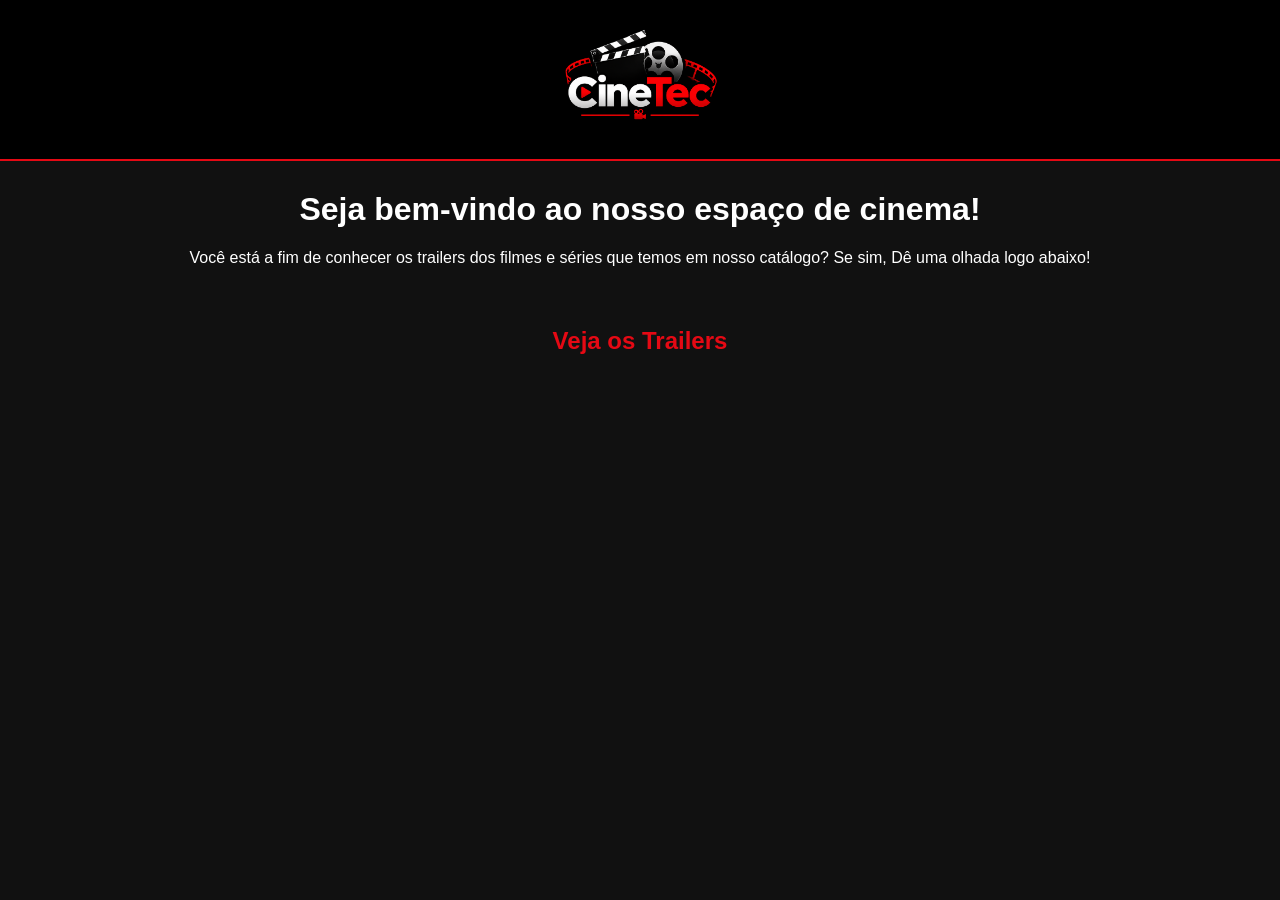
==== commit 81d51a5c: "23/10" ====
--- a/index.html
+++ b/index.html
@@ -1,73 +1,50 @@
 <!DOCTYPE html>
 <html lang="pt-BR">
+
 <head>
     <meta charset="UTF-8">
     <meta name="viewport" content="width=device-width, initial-scale=1.0">
-    <meta name="description" content="CineTec: trailers e destaques do mundo do cinema.">
-    <title>CineTec | Cinema em destaque</title>
+    <title>CineTec</title>
+</head>
+
+<body>
+    <header> <img src="logo.png" alt="Logo CineTec"> </header>
     <link rel="stylesheet" href="style.css">
-</head>
-<body id="inicio">
-    <section id="hero" class="hero-fullscreen">
-        <div class="hero-background" aria-hidden="true"></div>
-        <div class="hero-overlay"></div>
-        <div class="light-beam beam-1"></div>
-        <div class="light-beam beam-2"></div>
-        <div class="hero-content">
-            <div class="logo-circle-wrapper">
-                <div class="neon-ring"></div>
-                <div class="logo-circle-container">
-                    <img src="logo.png" alt="Logo CineTec" class="logo-circle-img">
-                </div>
-            </div>
-            <h1 class="hero-title">Cine<span class="highlight">Tec</span></h1>
-            <p class="hero-subtitle">Seu portal de trailers, grandes histórias e novidades do cinema.</p>
-            <a href="#destaque" class="btn-explorar"><span>🍿 VER FILME EM DESTAQUE</span></a>
+    <h1> Seja bem-vindo ao nosso espaço de cinema! </h1>
+    <p>Você está a fim de conhecer os trailers dos filmes e séries que temos em nosso catálogo? Se sim, Dê uma olhada logo abaixo!</p>
+
+
+
+    <section>
+        <h2> Veja os Trailers </h2>
+        <div class="categoria-videos">
+            <iframe width="560" height="315" src="https://www.youtube.com/embed/_juCljJ4rzU?si=S2fGUZrcpbtemXIc"
+                title="YouTube video player" frameborder="0"
+                allow="accelerometer; autoplay; clipboard-write; encrypted-media; gyroscope; picture-in-picture; web-share"
+                referrerpolicy="strict-origin-when-cross-origin" allowfullscreen></iframe>
+
+            <iframe width="560" height="315" src="https://www.youtube.com/embed/yAZxx8t9zig?si=YxLXKt5X-Cb_S_-1"
+                title="YouTube video player" frameborder="0"
+                allow="accelerometer; autoplay; clipboard-write; encrypted-media; gyroscope; picture-in-picture; web-share"
+                referrerpolicy="strict-origin-when-cross-origin" allowfullscreen></iframe>
+
+            <iframe width="560" height="315" src="https://www.youtube.com/embed/LZBlXkDvhh4?si=Lw2YmyXKeDv9jEef"
+                title="YouTube video player" frameborder="0"
+                allow="accelerometer; autoplay; clipboard-write; encrypted-media; gyroscope; picture-in-picture; web-share"
+                referrerpolicy="strict-origin-when-cross-origin" allowfullscreen></iframe>
+
+            <iframe width="560" height="315" src="https://www.youtube.com/embed/PlulyWs1kS4?si=vdu481B2vQ9Os8NS" title="YouTube video player" frameborder="0" allow="accelerometer; autoplay; clipboard-write; encrypted-media; gyroscope; picture-in-picture; web-share" referrerpolicy="strict-origin-when-cross-origin" allowfullscreen></iframe>
+
+            <iframe width="560" height="315" src="https://www.youtube.com/embed/irVNGjRFZGk?si=vk2g4pe2ifqlutdb" title="YouTube video player" frameborder="0" allow="accelerometer; autoplay; clipboard-write; encrypted-media; gyroscope; picture-in-picture; web-share" referrerpolicy="strict-origin-when-cross-origin" allowfullscreen></iframe>
+
+            <iframe width="560" height="315" src="https://www.youtube.com/embed/YWoIIeQECXg?si=UeiY3RfHcWssS88X" title="YouTube video player" frameborder="0" allow="accelerometer; autoplay; clipboard-write; encrypted-media; gyroscope; picture-in-picture; web-share" referrerpolicy="strict-origin-when-cross-origin" allowfullscreen></iframe>
+
+        </div>
+        <div>
+
         </div>
     </section>
-    <header class="cabecalho">
-        <nav class="nav-container">
-            <span class="marca-texto">🎬 CineTec</span>
-            <ul class="cabecalho-lista">
-                <li class="cabecalho-lista-item"><a href="index.html" class="ativo">🏠 Início</a></li>
-                <li class="cabecalho-lista-item"><a href="trailers.html">🍿 Trailers</a></li>
-            </ul>
-        </nav>
-    </header>
-    <main>
-        <section class="secao filme-destaque" id="destaque">
-            <div class="destaque-texto">
-                <span class="selo-destaque">FILME EM DESTAQUE</span>
-                <h2>Homem-Aranha:<br><span>Um Novo Dia</span></h2>
-                <div class="destaque-detalhes">
-                    <span>Ação e aventura</span><span>Marvel</span><span>Tom Holland</span><span>2026</span>
-                </div>
-                <p>Quatro anos depois dos acontecimentos de <em>Homem-Aranha: Sem Volta para Casa</em>, Peter Parker vive sozinho e as pessoas que ama já não se lembram dele. Agora, ele se dedica em tempo integral a proteger Nova York como Homem-Aranha.</p>
-                <p>Enquanto a pressão de salvar a cidade aumenta, Peter começa a passar por uma surpreendente transformação física. Ao mesmo tempo, uma onda de crimes estranhos anuncia uma ameaça inédita, capaz de colocar em risco tudo o que ele tenta proteger.</p>
-                <p>O filme traz uma nova fase para o herói, misturando ação, desafios pessoais e o peso de seguir em frente quando o mundo esqueceu quem você é.</p>
-                <div class="ficha-filme" aria-label="Informações do filme"><div><strong>GÊNERO</strong><span>Ação e aventura</span></div><div><strong>UNIVERSO</strong><span>Marvel</span></div><div><strong>PROTAGONISTA</strong><span>Tom Holland</span></div><div><strong>ANO</strong><span>2026</span></div></div>
-                <div class="destaque-acoes">
-                    <a class="btn-explorar" href="https://homemaranhaumnovodia.com.br/" target="_blank" rel="noopener">▶ SITE OFICIAL DO FILME</a>
-                    <a class="btn-secundario" href="trailers.html">Ver trailers do CineTec</a>
-                </div>
-            </div>
-            <div class="destaque-video">
-                <iframe src="https://www.youtube-nocookie.com/embed/62bIsvRcPv0" title="Trailer de Homem-Aranha: Um Novo Dia" loading="lazy" allow="accelerometer; autoplay; clipboard-write; encrypted-media; gyroscope; picture-in-picture; web-share" referrerpolicy="strict-origin-when-cross-origin" allowfullscreen></iframe>
-            </div>
-        </section>
-        <section class="secao sobre-cinetec" id="sobre">
-            <span class="selo-destaque">POR TRÁS DO PROJETO</span>
-            <h2>Sobre o <span class="texto-vermelho">CineTec</span></h2>
-            <p>O CineTec é um portal de cinema criado para reunir trailers e destacar filmes em uma experiência visual inspirada nas plataformas de entretenimento.</p>
-            <div class="sobre-itens">
-                <article><span class="sobre-icone">&lt;/&gt;</span><h3>HTML</h3><p>Organiza a estrutura e o conteúdo das páginas.</p></article>
-                <article><span class="sobre-icone">✦</span><h3>CSS</h3><p>Cuida das cores, animações, layout e adaptação para diferentes telas.</p></article>
-                <article><span class="sobre-icone">⌕</span><h3>JavaScript</h3><p>Adiciona a busca de trailers e interações à experiência.</p></article>
-            </div>
-            <p class="sobre-nota">Projeto educacional desenvolvido para explorar criação de sites e tecnologias web.</p>
-        </section>
-    </main>
-    <footer><p><strong>CineTec</strong> • Espaço de Cinema e Entretenimento</p><a href="#inicio">Voltar ao topo ↑</a></footer>
-    <script src="script.js"></script>
+
 </body>
+
 </html>
--- a/style.css
+++ b/style.css
@@ -1,532 +1,51 @@
-/* ================================
-   CINETEC — tema cinema vermelho/preto
-   ================================ */
-
-* {
+body {
     margin: 0;
-    padding: 0;
-    box-sizing: border-box;
+    font-family: Arial, sans-serif;
+    background-color: #111111;
+    color: white;
+    text-align: center;
 }
 
-html {
-    scroll-behavior: smooth;
-    scroll-padding-top: 100px;
+header {
+    background-color: #000000;
+    padding: 15px;
+    border-bottom: 2px solid #e50914;
 }
 
-body {
-    font-family: "Segoe UI", Arial, sans-serif;
-    background: #050505;
-    color: #fff;
-    line-height: 1.6;
-    overflow-x: hidden;
+header img {
+    width: 250px;
+    max-width: 90%;
+    height: auto;
 }
 
-/* CAPA PRINCIPAL */
-.hero-fullscreen {
-    position: relative;
-    isolation: isolate;
-    min-height: 100svh;
-    width: 100%;
-    display: flex;
-    align-items: center;
-    justify-content: center;
-    text-align: center;
-    padding: 50px 20px;
-    overflow: hidden;
-    background: #080607;
+h1 {
+    margin-top: 30px;
 }
 
-/* A imagem fica separada do conteúdo para desfocar sem borrar a logo */
-.hero-background {
-    position: absolute;
-    z-index: -2;
-    inset: -18px;
-    background:
-        url("https://images.unsplash.com/photo-1489599849927-2ee91cede3ba?auto=format&fit=crop&w=2000&q=85")
-        center / cover no-repeat;
-    filter: blur(7px) brightness(.42);
-    transform: scale(1.04);
+p {
+    margin: 20px;
 }
 
-.hero-overlay {
-    position: absolute;
-    z-index: -1;
-    inset: 0;
-    background:
-        radial-gradient(ellipse at center, rgba(20, 0, 3, .34) 0%, rgba(0, 0, 0, .82) 78%),
-        linear-gradient(135deg, rgba(100, 0, 8, .28), transparent 55%);
+section {
+    padding: 20px;
 }
 
-.light-beam {
-    position: absolute;
-    z-index: -1;
-    width: 260px;
-    height: 260px;
-    border-radius: 50%;
-    filter: blur(100px);
-    opacity: .42;
-    pointer-events: none;
-    animation: floatLight 9s ease-in-out infinite alternate;
+h2 {
+    color: #e50914;
 }
 
-.beam-1 {
-    top: 8%;
-    left: 8%;
-    background: #e50914;
+.trailers {
+    display: flex;
+    flex-wrap: wrap;
+    justify-content: center;
+    gap: 15px;
+    padding: 10px;
 }
 
-.beam-2 {
-    right: 7%;
-    bottom: 5%;
-    background: #8b0008;
-    animation-delay: -4s;
-}
-
-@keyframes floatLight {
-    from { transform: translate(0, 0) scale(.9); }
-    to { transform: translate(25px, -18px) scale(1.15); }
-}
-
-.hero-content {
-    width: min(100%, 700px);
-    position: relative;
-    z-index: 2;
-    display: flex;
-    flex-direction: column;
-    align-items: center;
-    gap: 20px;
-    padding: 42px 38px;
-    background: rgba(7, 7, 9, .72);
-    border: 1px solid rgba(255, 255, 255, .13);
-    border-radius: 28px;
-    box-shadow: 0 24px 75px rgba(0, 0, 0, .65), 0 0 42px rgba(229, 9, 20, .16);
-    backdrop-filter: blur(14px);
-    -webkit-backdrop-filter: blur(14px);
-}
-
-/* LOGO REDONDA */
-.logo-circle-wrapper {
-    position: relative;
-    width: 205px;
-    height: 205px;
-    display: grid;
-    place-items: center;
-    flex-shrink: 0;
-}
-
-.neon-ring {
-    position: absolute;
-    inset: 0;
-    border-radius: 50%;
-    background: conic-gradient(from 0deg, #ff303a, #7a0007, #ff101b, #250004, #ff303a);
-    animation: rotateNeon 8s linear infinite;
-    filter: blur(3px);
-}
-
-.logo-circle-container {
-    position: relative;
-    z-index: 1;
-    width: 190px;
-    height: 190px;
-    overflow: hidden;
-    border-radius: 50%;
-    background: #050505;
-    border: 3px solid #090909;
-    box-shadow: 0 0 28px rgba(229, 9, 20, .32);
-}
-
-.logo-circle-img {
-    display: block;
-    width: 100%;
-    height: 100%;
-    object-fit: cover;
-    transition: transform .4s ease;
-}
-
-.logo-circle-wrapper:hover .logo-circle-img {
-    transform: scale(1.06);
-}
-
-@keyframes rotateNeon {
-    to { transform: rotate(360deg); }
-}
-
-.hero-title {
-    color: #fff;
-    font-size: clamp(2.5rem, 6vw, 3.8rem);
-    line-height: 1.05;
-    font-weight: 900;
-    letter-spacing: 2px;
-    text-transform: uppercase;
-    text-shadow: 0 4px 24px rgba(0, 0, 0, .75);
-}
-
-.hero-title .highlight {
-    color: #f01420;
-    text-shadow: 0 0 24px rgba(229, 9, 20, .58);
-}
-
-.hero-subtitle {
-    max-width: 520px;
-    color: #dedede;
-    font-size: 1.05rem;
-    line-height: 1.7;
-}
-
-.btn-explorar {
-    display: inline-flex;
-    justify-content: center;
-    align-items: center;
-    margin-top: 6px;
-    padding: 15px 30px;
-    color: #fff;
-    background: linear-gradient(135deg, #f51b27, #a9000a);
-    border: 1px solid rgba(255, 255, 255, .17);
-    border-radius: 50px;
-    text-decoration: none;
-    font-size: .94rem;
-    font-weight: 800;
-    letter-spacing: .8px;
-    box-shadow: 0 8px 28px rgba(229, 9, 20, .28);
-    transition: transform .25s ease, box-shadow .25s ease, background .25s ease;
-}
-
-.btn-explorar:hover {
-    transform: translateY(-3px);
-    background: linear-gradient(135deg, #ff303a, #c9000c);
-    box-shadow: 0 12px 34px rgba(229, 9, 20, .48);
-}
-
-/* MENU */
-.cabecalho {
-    position: sticky;
-    top: 12px;
-    z-index: 100;
-    margin: 16px 22px 24px;
-    padding: 14px 24px;
-    background: rgba(12, 12, 14, .91);
-    border: 1px solid rgba(255, 255, 255, .09);
-    border-bottom: 2px solid #e50914;
-    border-radius: 16px;
-    box-shadow: 0 12px 35px rgba(0, 0, 0, .48);
-    backdrop-filter: blur(16px);
-    -webkit-backdrop-filter: blur(16px);
-}
-
-.nav-container {
-    display: flex;
-    justify-content: space-between;
-    align-items: center;
-    gap: 20px;
-    max-width: 1400px;
-    margin: 0 auto;
-}
-
-.marca-texto {
-    color: #ff2631;
-    font-size: 1.2rem;
-    font-weight: 850;
-    letter-spacing: .5px;
-    white-space: nowrap;
-}
-
-.cabecalho-lista {
-    display: flex;
-    align-items: center;
-    flex-wrap: wrap;
-    justify-content: flex-end;
-    gap: 10px;
-    list-style: none;
-}
-
-.cabecalho a {
-    display: inline-block;
-    padding: 8px 15px;
-    color: #f5f5f5;
-    font-size: .9rem;
-    font-weight: 650;
-    text-decoration: none;
-    border: 1px solid rgba(255, 255, 255, .1);
-    border-radius: 24px;
-    background: rgba(255, 255, 255, .045);
-    transition: background .25s ease, border-color .25s ease, transform .25s ease;
-}
-
-.cabecalho a:hover,
-.cabecalho a.ativo {
-    color: #fff;
-    background: #d90b16;
-    border-color: #f51b27;
-    box-shadow: 0 0 18px rgba(229, 9, 20, .22);
-}
-
-.cabecalho a:hover {
-    transform: translateY(-1px);
-}
-
-/* CONTEÚDO E TRAILERS */
-main {
-    width: 100%;
-}
-
-.secao {
-    margin: 24px;
-    padding: clamp(22px, 4vw, 40px);
-    background: linear-gradient(145deg, rgba(20, 20, 23, .97), rgba(9, 9, 11, .97));
-    border: 1px solid rgba(255, 255, 255, .075);
-    border-radius: 22px;
-    box-shadow: 0 18px 45px rgba(0, 0, 0, .38);
-}
-
-.secao h2 {
-    margin-bottom: 28px;
-    padding-left: 15px;
-    color: #fff;
-    font-size: clamp(1.35rem, 3vw, 1.8rem);
-    line-height: 1.3;
-    border-left: 5px solid #e50914;
-}
-
-.categoria-videos {
-    display: grid;
-    grid-template-columns: repeat(auto-fit, minmax(min(100%, 300px), 1fr));
-    gap: 24px;
-}
-
-.categoria-videos iframe {
-    display: block;
-    width: 100%;
-    aspect-ratio: 16 / 9;
-    height: auto;
-    border: 1px solid rgba(255, 255, 255, .1);
-    border-radius: 13px;
-    background: #000;
-    box-shadow: 0 8px 22px rgba(0, 0, 0, .4);
-    transition: transform .25s ease, border-color .25s ease, box-shadow .25s ease;
-}
-
-.categoria-videos iframe:hover {
-    transform: translateY(-4px);
-    border-color: rgba(229, 9, 20, .8);
-    box-shadow: 0 12px 28px rgba(229, 9, 20, .16);
-}
-
-/* RODAPÉ */
-footer {
-    margin: 24px;
-    padding: 24px;
-    color: #929292;
-    text-align: center;
-    font-size: .9rem;
-    background: #0d0d0f;
-    border: 1px solid rgba(255, 255, 255, .06);
-    border-radius: 15px;
-}
-
-footer strong {
-    color: #f4f4f4;
-}
-
-/* ACESSIBILIDADE: reduz animações se o usuário preferir */
-@media (prefers-reduced-motion: reduce) {
-    *,
-    *::before,
-    *::after {
-        scroll-behavior: auto !important;
-        animation-duration: .01ms !important;
-        animation-iteration-count: 1 !important;
-        transition-duration: .01ms !important;
-    }
-}
-
-/* TABLETS E CELULARES */
-@media (max-width: 700px) {
-    .hero-fullscreen {
-        min-height: 92svh;
-        padding: 28px 15px;
-    }
-
-    .hero-content {
-        gap: 17px;
-        padding: 30px 20px;
-        border-radius: 22px;
-    }
-
-    .logo-circle-wrapper {
-        width: 170px;
-        height: 170px;
-    }
-
-    .logo-circle-container {
-        width: 158px;
-        height: 158px;
-    }
-
-    .hero-subtitle {
-        font-size: .96rem;
-    }
-
-    .btn-explorar {
-        padding: 14px 22px;
-        font-size: .86rem;
-    }
-
-    .cabecalho {
-        position: relative;
-        top: auto;
-        margin: 12px;
-        padding: 16px;
-    }
-
-    .nav-container {
-        flex-direction: column;
-        gap: 14px;
-    }
-
-    .cabecalho-lista {
-        justify-content: center;
-        gap: 8px;
-    }
-
-    .cabecalho a {
-        padding: 8px 12px;
-        font-size: .84rem;
-    }
-
-    .secao {
-        margin: 12px;
-        padding: 20px 15px;
-        border-radius: 17px;
-    }
-
-    .categoria-videos {
-        grid-template-columns: 1fr;
-        gap: 18px;
-    }
-
-    footer {
-        margin: 12px;
-    }
-}
-
-@media (max-width: 380px) {
-    .logo-circle-wrapper {
-        width: 145px;
-        height: 145px;
-    }
-
-    .logo-circle-container {
-        width: 135px;
-        height: 135px;
-    }
-
-    .hero-content {
-        padding: 25px 15px;
-    }
-
-    .cabecalho-lista {
-        flex-direction: column;
-        width: 100%;
-    }
-
-    .cabecalho-lista li,
-    .cabecalho-lista a {
-        width: 100%;
-        text-align: center;
-    }
-}
-
-/* DESTAQUE DA PÁGINA INICIAL */
-.filme-destaque {
-    display: grid;
-    grid-template-columns: minmax(0, 1.1fr) minmax(280px, .9fr);
-    gap: 32px;
-    align-items: center;
-}
-.destaque-texto .selo-destaque {
-    display: inline-block;
-    color: #fff;
-    background: #c90814;
-    padding: 6px 12px;
-    margin-bottom: 16px;
-    border-radius: 4px;
-    font-size: .78rem;
-    font-weight: 800;
-    letter-spacing: 1.3px;
-}
-.destaque-texto h2 {
-    border: 0;
-    padding: 0;
-    margin: 0 0 14px;
-    font-size: clamp(2rem, 4vw, 3.2rem);
-    line-height: 1.08;
-}
-.destaque-texto h2 span { color: #f01420; }
-.destaque-texto p { color: #d1d1d1; margin: 0 0 16px; max-width: 680px; }
-.destaque-detalhes { display: flex; flex-wrap: wrap; gap: 9px; margin: 20px 0; }
-.destaque-detalhes span {
-    color: #eee; border: 1px solid #383838; background: #111;
-    padding: 5px 10px; border-radius: 20px; font-size: .82rem;
-}
-.destaque-video {
-    width: 100%; aspect-ratio: 16 / 9; border: 1px solid rgba(229, 9, 20, .45);
-    border-radius: 14px; overflow: hidden; box-shadow: 0 14px 35px rgba(0,0,0,.55); background: #000;
-}
-.destaque-video iframe { width: 100%; height: 100%; border: 0; display: block; }
-.destaque-acoes { display: flex; flex-wrap: wrap; gap: 12px; margin-top: 22px; }
-.btn-secundario {
-    display: inline-block; padding: 13px 22px; color: #fff; background: #171719;
-    border: 1px solid #555; border-radius: 30px; text-decoration: none; font-weight: 700;
-    transition: .25s ease;
-}
-.btn-secundario:hover { border-color: #e50914; background: #26090b; }
-.trailer-card {
-    padding: 12px; background: rgba(8,8,10,.75); border: 1px solid rgba(255,255,255,.08);
-    border-radius: 16px; min-width: 0;
-}
-.trailer-card h3 { font-size: 1rem; color: #f5f5f5; margin: 10px 3px 2px; }
-.trailer-card p { font-size: .82rem; color: #999; margin: 0 3px 3px; }
-.paginacao { display: flex; flex-wrap: wrap; justify-content: center; gap: 9px; margin: 28px 0 8px; }
-.paginacao a {
-    display: inline-block; min-width: 42px; padding: 9px 13px; text-align: center;
-    color: #fff; text-decoration: none; background: #151517; border: 1px solid #383838; border-radius: 8px;
-}
-.paginacao a:hover, .paginacao a.ativo { background: #d90b16; border-color: #f51b27; }
-@media (max-width: 800px) { .filme-destaque { grid-template-columns: 1fr; } }
-
-
-/* MELHORIAS PARA A APRESENTAÇÃO: movimento, busca e seção Sobre */
-.hero-content { animation: entradaCinema .9s cubic-bezier(.2,.75,.25,1) both; }
-.logo-circle-wrapper { animation: flutuarLogo 5s ease-in-out infinite; }
-@keyframes entradaCinema { from { opacity: 0; transform: translateY(24px) scale(.98); } to { opacity: 1; transform: translateY(0) scale(1); } }
-@keyframes flutuarLogo { 0%,100% { transform: translateY(0); } 50% { transform: translateY(-7px); } }
-.btn-explorar, .btn-secundario, .paginacao a { will-change: transform; }
-.btn-explorar:focus-visible, .btn-secundario:focus-visible, .cabecalho a:focus-visible, .paginacao a:focus-visible { outline: 2px solid #fff; outline-offset: 4px; }
-.ficha-filme { display: grid; grid-template-columns: repeat(2, minmax(0, 1fr)); gap: 10px; margin-top: 22px; }
-.ficha-filme div { display: flex; flex-direction: column; gap: 2px; padding: 12px 14px; background: rgba(255,255,255,.035); border: 1px solid rgba(255,255,255,.09); border-radius: 10px; }
-.ficha-filme strong { color: #f01420; font-size: .7rem; letter-spacing: 1px; }
-.ficha-filme span { color: #eee; font-size: .9rem; }
-.texto-vermelho { color: #f01420; }
-.sobre-cinetec { text-align: center; }
-.sobre-cinetec > p { max-width: 760px; margin: 0 auto 22px; color: #c8c8c8; }
-.sobre-cinetec h2 { display: inline-block; border-left: 0; border-bottom: 3px solid #e50914; padding: 0 0 10px; margin-bottom: 22px; }
-.sobre-itens { display: grid; grid-template-columns: repeat(3, minmax(0, 1fr)); gap: 16px; margin: 28px 0 18px; text-align: left; }
-.sobre-itens article { padding: 22px; background: rgba(255,255,255,.035); border: 1px solid rgba(255,255,255,.09); border-radius: 15px; transition: transform .25s ease, border-color .25s ease, box-shadow .25s ease; }
-.sobre-itens article:hover { transform: translateY(-5px); border-color: rgba(229,9,20,.7); box-shadow: 0 12px 28px rgba(229,9,20,.12); }
-.sobre-icone { display: inline-flex; align-items: center; justify-content: center; width: 42px; height: 42px; margin-bottom: 12px; color: #fff; background: #c90814; border-radius: 12px; font-weight: 800; }
-.sobre-itens h3 { margin-bottom: 6px; color: #fff; }
-.sobre-itens p { color: #aaa; font-size: .92rem; }
-.sobre-cinetec .sobre-nota { margin-top: 22px; font-size: .85rem; color: #888; }
-.busca-trailers { margin: 0 0 25px; padding: 18px; border: 1px solid rgba(229,9,20,.35); border-radius: 14px; background: rgba(0,0,0,.25); }
-.busca-trailers label { display: block; margin-bottom: 8px; color: #eee; font-weight: 700; }
-.busca-trailers input { width: 100%; padding: 13px 15px; color: #fff; background: #101012; border: 1px solid #444; border-radius: 9px; font: inherit; outline: none; }
-.busca-trailers input:focus { border-color: #e50914; box-shadow: 0 0 0 3px rgba(229,9,20,.15); }
-.resultado-busca { margin-top: 8px; color: #aaa; font-size: .85rem; }
-.trailer-card { transition: transform .25s ease, border-color .25s ease, box-shadow .25s ease; }
-.trailer-card:hover { transform: translateY(-4px); border-color: rgba(229,9,20,.65); box-shadow: 0 12px 30px rgba(229,9,20,.12); }
-.trailer-card[hidden] { display: none !important; }
-footer a { display: inline-block; margin-top: 8px; color: #f01420; text-decoration: none; }
-footer a:hover { color: #fff; }
-@media (max-width: 700px) { .sobre-itens { grid-template-columns: 1fr; } .ficha-filme { grid-template-columns: 1fr 1fr; } .busca-trailers { padding: 14px; } }
-@media (max-width: 380px) { .ficha-filme { grid-template-columns: 1fr; } }
-@media (prefers-reduced-motion: reduce) { .hero-content, .logo-circle-wrapper { animation: none !important; } .sobre-itens article, .trailer-card, .btn-explorar { transition: none !important; } }
+iframe {
+    width: 400px;
+    height: 225px;
+    max-width: 100%;
+    border: none;
+    border-radius: 8px;
+}
